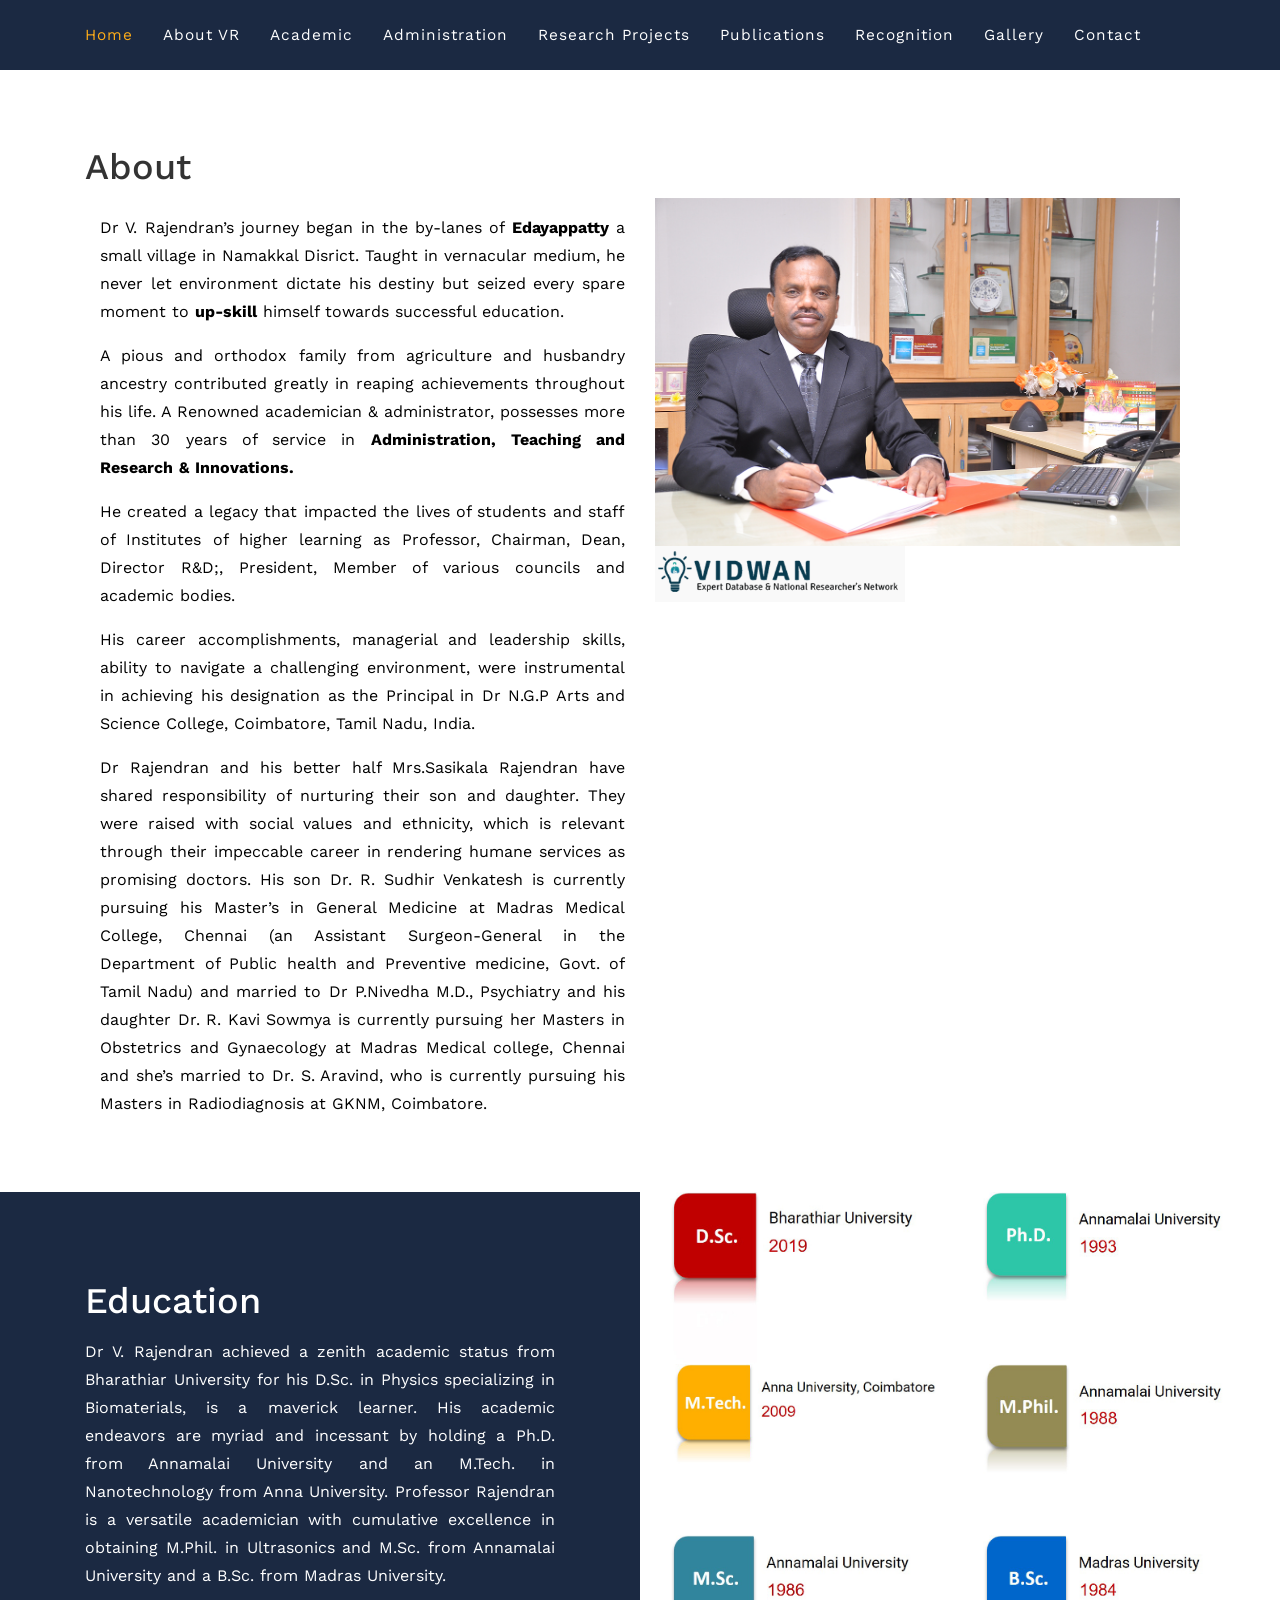
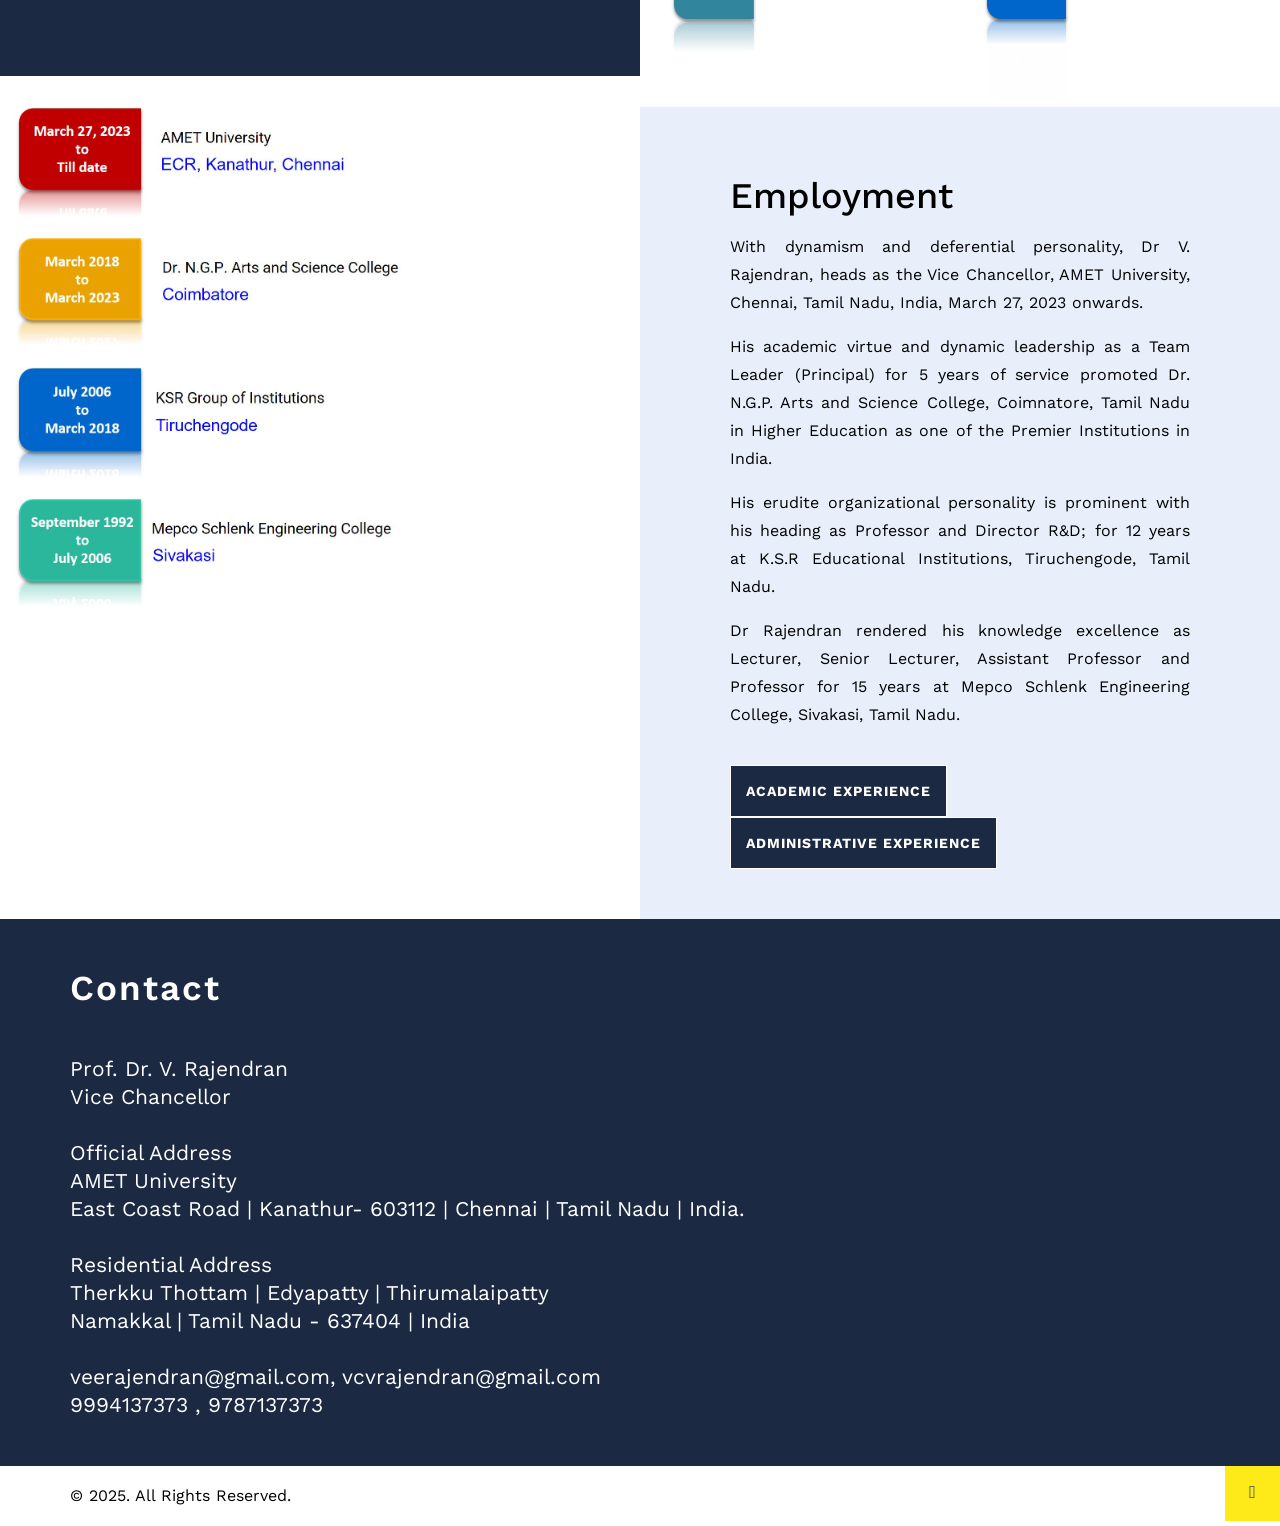
==== about.html @ 08d56274 "Initial website upload" ====
<!DOCTYPE html>
<html lang="en">
  <head>
  <meta charset="utf-8">
    <meta http-equiv="X-UA-Compatible" content="IE=edge">
    <meta name="viewport" content="width=device-width, initial-scale=1">
    <title>About Prof. Dr. V. Rajendran</title>
    <!-- Bootstrap -->
<link href="css/bootstrap.min.css" rel="stylesheet">
	<!-- Font-Awesome -->
    <link href="css/font-awesome.min.css" rel="stylesheet">
	<!-- Lightbox -->
	<link href="assets/lightbox/css/lightbox.css" rel="stylesheet">
    <!-- Text Rotator-->
	<link href="assets/textrotator/simpletextrotator.css" rel="stylesheet">
	<!-- FlexSlider -->
    <link href="assets/flexslider/flexslider.css" rel="stylesheet">
	<!-- Theme Style -->
    <link href="css/style.css" rel="stylesheet">
	<!-- Animations -->
    <link href="css/animate.css" rel="stylesheet">
	<!-- Custom Favicon -->
	<link href="img/favicon.ico" rel="shortcut icon" type="image/x-icon"/> 
    <!-- HTML5 Shim and Respond.js IE8 support of HTML5 elements and media queries -->
    <!-- WARNING: Respond.js doesn't work if you view the page via file:// -->
    <!--[if lt IE 9]>
    <script src="assets/html5shiv/html5shiv.js"></script>
    <script src="assets/respond/respond.min.js"></script>
    <![endif]-->
    <link href="https://fonts.googleapis.com/css2?family=Montserrat:wght@400;500&amp;display=swap" rel="stylesheet">	  
    <script src="https://ajax.googleapis.com/ajax/libs/jquery/1.11.0/jquery.min.js"></script>
    <style>
   @media(max-width: 767px) {
	.about_vr .col-md-12{
		   display: -webkit-flex; /* Safari */ 
		   display: flex; flex-direction: column;
	   }
	.about_vr .vr_img{
	   order: 1;
   }
   .about_vr .vr_content{
	   order: 2;
   }
   .aboutus .col-md-6, .aboutus .col-md-5{
	   display: block !important;
   }
   .employment_about{
	   padding: 0 30px !important;
   }
   .education_about{
	   padding: 30px !important;
   }
   }
   </style>
  </head>
    <body id="top">
       
 
	<header id="home">
	  <style>
@media (min-width : 768px){
	.navigation {
  background: #1b2942;
}
nav {
  background: #1b2942;
}
}
@media (max-width : 767px){
	.nav-list{
		background: #1b2942;
	}
}
.nav-container {
  width: 100%;
  margin: 0 auto;
}


nav ul {
  list-style: none;
  margin: 0;
  padding: 0;
}
nav ul li {
  float: left;
  position: relative;
}
nav ul li a,
nav ul li a:visited {
  display: block;
  padding: 0 15px;
  font-size: 1.1em;
  line-height: 70px;
  color: #fff; letter-spacing: 1px;
  text-decoration: none;
}
nav ul li a:hover,
nav ul li a:visited:hover {
  color: #ffad18;
}
nav ul li a.active {
    color: #ffad18;
}

nav ul li a:not(:only-child):after,
nav ul li a:visited:not(:only-child):after {
  padding-left: 4px;
  content: " ▾";
}
nav ul li ul li {
  min-width: 190px;
}
nav ul li ul li a {
  padding: 15px;
  line-height: 20px;
}

.nav-dropdown {
  position: absolute;
  display: none;
  z-index: 1;
  box-shadow: 0 3px 12px rgba(0, 0, 0, 0.15);
}

/* Mobile navigation */
.nav-mobile {
  display: none;
  position: absolute;
  top: 0;
  right: 0;
  background: #1b2942;
  height: 40px;
  width: 60px;
  z-index: 999;
}

@media only screen and (max-width: 798px) {
  .nav-mobile {
    display: block;
  }

  nav {
    width: 100%;
    padding: 70px 0 15px;
  }
  nav ul {
    display: none;
  }
  nav ul li {
    float: none;
  }
  nav ul li a {
    padding: 15px;
    line-height: 20px;
  }
  nav ul li ul li a {
    padding-left: 30px;
  }

  .nav-dropdown {
    position: static;
  }
}
@media screen and (min-width: 799px) {
  .nav-list {
    display: block !important;
  }
}
#nav-toggle {
  position: absolute;
  left: 10px;
  top: 10px;
  cursor: pointer;
  padding: 0px; z-index:999; color: #fff; font-weight: 800;
}
#nav-toggle span,
#nav-toggle span:before,
#nav-toggle span:after {
  cursor: pointer;
  border-radius: 1px;
  height: 3px;
  width: 35px;
  background: #ffffff;
  position: absolute;
  display: block;
  content: "";
  transition: all 300ms ease-in-out;
}
#nav-toggle span:before {
  top: -10px;
}
#nav-toggle span:after {
  bottom: -10px;
}
#nav-toggle.active span {
  background-color: transparent;
}
#nav-toggle.active span:before, #nav-toggle.active span:after {
  top: 0;
}
#nav-toggle.active span:before {
  transform: rotate(45deg);
}
#nav-toggle.active span:after {
  transform: rotate(-45deg);
}

</style>
<section class="navigation" style="position: fixed; width: 100%; z-index: 999;top: 0;">
  <div class="container">
  <nav>
      <div class="nav-mobile"><a id="nav-toggle" href="#!">Menu</a></div>
      <ul class="nav-list">
        <li>
          <a href="index.html" class="active"><span>Home</span></a>
        </li>
        <li>
          <a href="about.html" class=""><span>About VR</span></a>
        </li>
		<li>
          <a href="#" class=""><span>Academic</span></a>
        </li>
        <li>
          <a href="#" class=""><span>Administration</span></a>
        </li>
		<li>
          <a href="#" class=""><span>Research Projects</span></a>
        </li>
        <li>
          <a href="#" class=""><span>Publications</span></a>
        </li>
		
        <li>
          <a href="#" class="dropbtn ">Recognition</a>
          <!--<ul class="nav-dropdown">
            <li>
              <a href="awards.php">Awards</a>
            </li>
            <li>
              <a href="fellowships.php">Fellowships</a>
            </li>
          </ul>-->
        </li>
        <li>
          <a href="#" class=""><span>Gallery</span></a>
        </li>
        <li>
          <a href="index.html#contact"><span>Contact</span></a>
        </li>
      </ul>
    </nav>
  </div>
</section>

 	</header>
			<div class="container about_vr" style="margin-top: 10%;margin-bottom: 3%">
              <div class="col-md-12">
                <h1>About</h1>  
			  <div class="col-md-6 vr_content">
			  <p>Dr V. Rajendran’s journey began in the by-lanes of <strong>Edayappatty</strong> a small village in Namakkal Disrict. Taught in vernacular medium, he never let environment dictate his destiny but seized every spare moment to <strong>up-skill</strong> himself towards successful education.</p>
			  <p>A pious and orthodox family from agriculture and husbandry ancestry contributed greatly in reaping achievements throughout his life. A Renowned academician &amp; administrator, possesses more than 30 years of service in <strong>Administration, Teaching and Research &amp; Innovations.</strong></p>
			  <p>He created a legacy that impacted the lives of students and staff of Institutes of higher learning as Professor, Chairman, Dean, Director R&D;, President, Member of various councils and academic bodies. </p>
			  <p>His career accomplishments, managerial and leadership skills, ability to navigate a challenging environment, were instrumental in achieving his designation as the Principal in Dr N.G.P Arts and Science College, Coimbatore, Tamil Nadu, India.</p>
			  <p>Dr Rajendran and his better half Mrs.Sasikala Rajendran have shared responsibility of nurturing their son and daughter. They were raised with social values and ethnicity, which is relevant through their impeccable career in rendering humane services as promising doctors. His son Dr. R. Sudhir Venkatesh is currently pursuing his Master’s in General Medicine at Madras Medical College, Chennai (an Assistant Surgeon-General in the Department of Public health and Preventive medicine, Govt. of Tamil Nadu) and married to Dr P.Nivedha M.D., Psychiatry and his daughter Dr. R. Kavi Sowmya is currently pursuing her Masters in Obstetrics and Gynaecology at Madras Medical college, Chennai and she’s married to Dr. S. Aravind, who is currently pursuing his Masters in Radiodiagnosis at GKNM, Coimbatore.</p>
			<!--  <a href="Dr V Rajendran profile.pdf" target="_blank" class="weight-outline-btn" >Curriculum Vitae</a> -->
			  </div>
			  <div class="col-md-6 vr_img">
			  <ul class="social-buttons">
				<img src="img/rajendran1.jpg" width="100%"/>	
				  <li><a href="https://vidwan.inflibnet.ac.in/profile/59941" target="_blank"><img src="img/vidwan.png" width="250"/></a></li>
                </ul>
			  
			  </div>
               </div>
			   </div>
			    <div class="whitespace">&nbsp;</div>
				<div class="container-fluid aboutus">
              <div class="col-md-12">
			  <div class="col-md-6 col-sm-12" style="background: #1b2942; color: #fff; ">
			  <div class="education_about" style="padding: 70px;">
			  <h1>Education</h1>
			   <p>Dr V. Rajendran achieved a zenith academic status from Bharathiar University for his D.Sc. in Physics specializing in Biomaterials, is a maverick learner. His academic endeavors are myriad and incessant by holding a Ph.D. from Annamalai University and an M.Tech. in Nanotechnology from Anna University. Professor Rajendran is a versatile academician with cumulative excellence in obtaining M.Phil. in Ultrasonics and M.Sc. from Annamalai University and a B.Sc. from Madras University.</p>
			  <!-- <a href="#" class="weight-outline-btn" >Educational Experience</a>-->
			  </div>
			  </div>
			  <div class="col-md-6 col-sm-12 row_1">
			  <div class="row">
			  <div class="col-md-6">
			  <!-- <h2>2019</h2>
			  <h1>D.Sc.</h1>
			  <h3>Bharathiar University</h3>
			  <p>Physics (Biomaterials)</p> -->
			  <img src="img/About VR/01.jpg" width="100%"/>
			  </div>
			  <div class="col-md-6">
			   <!--<h2>1993</h2>
			  <h1>Ph.D.</h1>
			  <h3>Annamalai University</h3>
			  <p>Physics (Ultrasonics)</p>-->
			  <img src="img/About VR/04.jpg" width="100%"/>
			  </div>
			  </div>
			  <div class="row">
			  <div class="col-md-6">
			   <!--<h2>2009</h2>
			  <h1>M.Tech.</h1>
			  <h3>Anna University, Coimbatore</h3>
			  <p>Nanotechnology</p>-->
			  <img src="img/About VR/02.jpg" width="100%"/>
			  </div>
			  <div class="col-md-6">
			  <!-- <h2>1988</h2>
			  <h1>M.Phil.</h1>
			  <h3>Annamalai University</h3>
			  <p>Physics (Ultrasonics)</p>-->
			  <img src="img/About VR/05.jpg" width="100%"/>
			  </div>
			  </div>
			  <div class="row">
			  <div class="col-md-6">
			   <!--<h2>1986</h2>
			  <h1>M.Sc.</h1>
			  <h3>Annamalai University</h3>
			  <p>Physics</p>-->
			  <img src="img/About VR/03.jpg" width="100%"/>
			  </div>
			  <div class="col-md-6">
			   <!--<h2>1984</h2>
			  <h1>B.Sc.</h1>
			  <h3>Madras University</h3>
			  <p>Physics</p>-->
			  <img src="img/About VR/06.jpg" width="100%"/>
			  </div>
			  </div>
			  </div>
               </div>
			   </div>
				<div class="container-fluid aboutus">
              <div class="col-md-12">
			  <div class="col-md-6">
			   <div class="row">
			  <div class="col-md-8 col-12">
			  <img src="img/employment/01.jpg" width="100%"/>
			  </div>
			  </div>
			  <div class="whitespace">&nbsp;</div>
			  <div class="row">
			  <div class="col-md-8 col-12">
			  <img src="img/employment/002.jpg" width="100%"/>
			  </div>
			  </div>
			  <div class="whitespace">&nbsp;</div>
			  <div class="row">
			  <div class="col-md-8 col-12">
			  <img src="img/employment/03.jpg" width="100%"/>
			  </div>
			  </div>
			  <div class="whitespace">&nbsp;</div>
			  <div class="row">
			  <div class="col-md-8 col-12">
			  <img src="img/employment/04.jpg" width="100%"/>
			  </div>
			  </div>
			  </div>
			  <div class="col-md-6" style="background: #e8effa !important; color: #000; padding: 50px 0;">
			  <div class="employment_about" style="padding: 0px 90px;style=" color: #000;"">
			  <h1 style="color: #000;">Employment</h1>
			   <p style="color: #000;">With dynamism and deferential personality, Dr V. Rajendran, heads as the Vice Chancellor, AMET University, Chennai, Tamil Nadu, India, March 27, 2023 onwards.</p>
			   <p style="color: #000;">His academic virtue and dynamic leadership as a Team Leader (Principal) for 5 years of service promoted Dr. N.G.P. Arts and Science College, Coimnatore, Tamil Nadu in Higher Education as one of the Premier Institutions in India. </p>
			   <p style="color: #000;">His erudite organizational personality is prominent with his heading as Professor and Director R&D; for 12 years at K.S.R Educational Institutions, Tiruchengode, Tamil Nadu. </p>
			   <p style="color: #000;">Dr Rajendran rendered his knowledge excellence as Lecturer, Senior Lecturer, Assistant Professor and Professor for 15 years at Mepco Schlenk Engineering College, Sivakasi, Tamil Nadu.</p>
			    <div class="whitespace">&nbsp;</div>
			  <a href="#" class="weight-outline-btn">Academic Experience</a> <a href="#" class="weight-outline-btn">Administrative Experience</a>
			  </div>
			  </div>
			  
               </div>
			   </div>
	<!--<div class="container awards" style="padding-top: 60px; ">
	<div class="row">
	<div class="col-md-6">
	<ul>
	<li><h3>Top 2% of World Scientist from Material Science by Stanford University & Elsevier BV</h3>
<h4>2019 & 2020</h4>
</li>
	<li><h3>Fulbright Fellowship - Administrator</h3>
<h4>USIEF, USA</h4>
</li>
	<li><h3>NCSTC Science Popularization Award </h3>
<h4>Cash Prize – Rs. 1 Lakh | DST, Govt. of India</h4>

</li>
	<li><h3>Grant –in-Aid Received : 1349.6 L</h3>
<h4>Completed Projects   : 22</h4>
</li>
<li><h3>PSNA Life Time Achievement Award </h3>
<h4>Cash Prize – Rs. 1 Lakh </h4>
</li>
	</ul>
	</div>
	<div class="col-md-6">
	<ul>
	<li><h3>LEAP – Leadership </h3>
<h4>MoE, Govt. of India<br/><br/></h4>

</li>
	<li><h3>DAAD - Fellowship</h3>
<h4>Germany</h4>
</li>
	<li><h3>NAAC ASSESSOR </h3>
<h4>UGC, Govt. of India</h4>

</li>
	<li><h3>No. Ph.D Guided: 29 </h3>
<h4>Patent : Granted  - 4, Listed - 10 </h4>
</li>
<li><h3>Country visited - 40</h3>
<h4>Visting Scientist, invited Lectures, MoU, Conference</h4>
</li>
	</ul>
	</div>
	</div>
	</div> -->


        
		 <section class="text-center section-padding contact-wrap" id="contact" style="padding-bottom: 30px;padding-top: 30px; background: #1b2942;">
          <div class="container">
		    
            <div class="row">
              <div class="col-md-12" style="color: #fff; text-align: left;">
                <h1 class="arrow" style="color: #fff; font-size: 35px; font-weight: 600;">Contact</h1>
				<h2 style="color: #fff !important; text-transform: inherit; font-weight: 400; line-height: 28px;">
				 
Prof. Dr. V. Rajendran <br>

 Vice Chancellor <br>
 
<br>
Official Address<br>

AMET University<br>

East Coast Road | Kanathur- 603112 | Chennai | Tamil Nadu | India.<br><br>

Residential Address<br>

Therkku Thottam | Edyapatty | Thirumalaipatty <br>

Namakkal | Tamil Nadu - 637404 | India<br><br>

veerajendran@gmail.com, vcvrajendran@gmail.com<br>

9994137373 , 9787137373
				</h2>
              </div>
            </div>
           
          </div>
        </section>
<a href="index.html#top" class="up-btn"><i class="fa fa-chevron-up"></i></a>
<footer>
          <div class="container">
            <div class="row">
              <div class="col-md-12 text-center">
                <p>&copy; 2025. All Rights Reserved. 
              </div>
            </div>
          </div>
        </footer>
        <!-- jQuery -->
	  <script src="https://ajax.googleapis.com/ajax/libs/jquery/3.4.1/jquery.min.js"></script>
    <!-- SmoothScroll -->           
    <script type="text/javascript" src="assets/smoothscroll/smoothscroll.js"></script>
    <!-- Bootstrap -->
    <script src="assets/bootstrap/js/bootstrap.min.js"></script>
	<!-- Waypoints -->
	<script src="js/waypoints.min.js"></script>
    <!-- classie.js -->
	<script src="js/classie.js"></script>
    <!-- FlexSlider -->
    <script src="assets/flexslider/jquery.flexslider.js"></script>
	<!-- Modernizr -->
    <script src="js/modernizr.js"></script>
	<!-- Text Rotator -->
	<script src="assets/textrotator/jquery.simple-text-rotator.js"></script>
	<!-- Lightbox.js -->
    <script src="assets/lightbox/js/lightbox.min.js"></script>
	<!-- Theme JavaScript Core -->
	<script src="js/main.js"></script>
	<script src="js/script.js"></script>
    <script>
(function($) { // Begin jQuery
  $(function() { // DOM ready
    // If a link has a dropdown, add sub menu toggle.
    $('nav ul li a:not(:only-child)').click(function(e) {
      $(this).siblings('.nav-dropdown').toggle();
      // Close one dropdown when selecting another
      $('.nav-dropdown').not($(this).siblings()).hide();
      e.stopPropagation();
    });
    // Clicking away from dropdown will remove the dropdown class
    $('html').click(function() {
      $('.nav-dropdown').hide();
    });
    // Toggle open and close nav styles on click
    $('#nav-toggle').click(function() {
      $('nav ul').slideToggle();
    });
    // Hamburger to X toggle
    $('#nav-toggle').on('click', function() {
      this.classList.toggle('active');
    });
  }); // end DOM ready
})(jQuery); // end jQuery
</script> 
	
	<!-- TEXT ROTATOR SETTINGS -->
    <script type="text/javascript">
    $(".rotate").textrotator({
      animation: "fade", // You can pick the way it animates when rotating through words. Options are dissolve (default), fade, flip, flipUp, flipCube, flipCubeUp and spin.
      separator: ",", // If you don't want commas to be the separator, you can define a new separator (|, &, * etc.) by yourself using this field.
      speed: 2000 // How many milliseconds until the next word show.
    });
    </script> 
		
</body>
</html>
---- assets/textrotator/simpletextrotator.css ----
.rotating {
    display: inline-block;
    -webkit-transform-style: preserve-3d;
    -moz-transform-style: preserve-3d;
    -ms-transform-style: preserve-3d;
    -o-transform-style: preserve-3d;
    transform-style: preserve-3d;
    -webkit-transform: rotateX(0) rotateY(0) rotateZ(0);
    -moz-transform: rotateX(0) rotateY(0) rotateZ(0);
    -ms-transform: rotateX(0) rotateY(0) rotateZ(0);
    -o-transform: rotateX(0) rotateY(0) rotateZ(0);
    transform: rotateX(0) rotateY(0) rotateZ(0);
    -webkit-transition: 0.5s;
    -moz-transition: 0.5s;
    -ms-transition: 0.5s;
    -o-transition: 0.5s;
    transition: 0.5s;
    -webkit-transform-origin-x: 50%;
  }
  
  .rotating.flip {
    position: relative;
  }
  
  .rotating .front, .rotating .back {
    left: 0;
    top: 0;
    -webkit-backface-visibility: hidden;
    -moz-backface-visibility: hidden;
    -ms-backface-visibility: hidden;
    -o-backface-visibility: hidden;
    backface-visibility: hidden;
  }
  
  .rotating .front {
    position: absolute;
    display: inline-block;
    -webkit-transform: translate3d(0,0,1px);
    -moz-transform: translate3d(0,0,1px);
    -ms-transform: translate3d(0,0,1px);
    -o-transform: translate3d(0,0,1px);
    transform: translate3d(0,0,1px);
  }
  
  .rotating.flip .front {
    z-index: 1;
  }
  
  .rotating .back {
    display: block;
    opacity: 0;
  }
  
  .rotating.spin {
    -webkit-transform: rotate(360deg) scale(0);
    -moz-transform: rotate(360deg) scale(0);
    -ms-transform: rotate(360deg) scale(0);
    -o-transform: rotate(360deg) scale(0);
    transform: rotate(360deg) scale(0);
  }
  
  
  
  .rotating.flip .back {
    z-index: 2;
    display: block;
    opacity: 1;
    
    -webkit-transform: rotateY(180deg) translate3d(0,0,0);
    -moz-transform: rotateY(180deg) translate3d(0,0,0);
    -ms-transform: rotateY(180deg) translate3d(0,0,0);
    -o-transform: rotateY(180deg) translate3d(0,0,0);
    transform: rotateY(180deg) translate3d(0,0,0);
  }
  
  .rotating.flip.up .back {
    -webkit-transform: rotateX(180deg) translate3d(0,0,0);
    -moz-transform: rotateX(180deg) translate3d(0,0,0);
    -ms-transform: rotateX(180deg) translate3d(0,0,0);
    -o-transform: rotateX(180deg) translate3d(0,0,0);
    transform: rotateX(180deg) translate3d(0,0,0);
  }
  
  .rotating.flip.cube .front {
    -webkit-transform: translate3d(0,0,100px) scale(0.9,0.9);
    -moz-transform: translate3d(0,0,100px) scale(0.85,0.85);
    -ms-transform: translate3d(0,0,100px) scale(0.85,0.85);
    -o-transform: translate3d(0,0,100px) scale(0.85,0.85);
    transform: translate3d(0,0,100px) scale(0.85,0.85);
  }
  
  .rotating.flip.cube .back {
    -webkit-transform: rotateY(180deg) translate3d(0,0,100px) scale(0.9,0.9);
    -moz-transform: rotateY(180deg) translate3d(0,0,100px) scale(0.85,0.85);
    -ms-transform: rotateY(180deg) translate3d(0,0,100px) scale(0.85,0.85);
    -o-transform: rotateY(180deg) translate3d(0,0,100px) scale(0.85,0.85);
    transform: rotateY(180deg) translate3d(0,0,100px) scale(0.85,0.85);
  }
  
  .rotating.flip.cube.up .back {
    -webkit-transform: rotateX(180deg) translate3d(0,0,100px) scale(0.9,0.9);
    -moz-transform: rotateX(180deg) translate3d(0,0,100px) scale(0.85,0.85);
    -ms-transform: rotateX(180deg) translate3d(0,0,100px) scale(0.85,0.85);
    -o-transform: rotateX(180deg) translate3d(0,0,100px) scale(0.85,0.85);
    transform: rotateX(180deg) translate3d(0,0,100px) scale(0.85,0.85);
  }
---- css/style.css ----
@import url('https://fonts.googleapis.com/css2?family=Work+Sans:wght@300;400;500&display=swap');


.awards h3{
	color: #1b2942;  margin-bottom: 5px;  line-height: 32px;
}
.awards h4{
	color: red; font-weight: 500; margin-top:0; font-size: 16px;
}
.awards ul{
	 list-style-image: url('img/bullet.jpg');
}
.icon-list a.active{
	color: #ffad18;
}
/* ==========================================================================
	Global Styles
========================================================================== */
a {
	color: #002e5b;
	-webkit-transition:all 0.5s;
	-moz-transition:all 0.5s;
	-o-transition:all 0.5s;
	transition:all 0.5s;
	outline:none!important;
}
a:hover,a:focus,a:active {
	color:#0D0D0D;
	text-decoration:none;
	outline:none!important;
}
p {
	color:#000;
	word-spacing:1px;
	line-height:25px;
	font-size:16px;     text-align: justify;
}
h2 {
	font-size:15px;
	color:#353535!important;
	text-transform:uppercase;
	font-weight:bold;
}

h6 {
	font-size:15px;
	color:#8c8c8c;
	text-transform:uppercase;
	font-weight:bold;
}
h6::after {
	content:" ";
	border:solid 1px #CCCCCC;
	display:block;
	width:65px;
	margin-top: 20px;
}
/* ==========================================================================HTML5 display definitions========================================================================== */
article,aside,details,figcaption,figure,footer,header,hgroup,nav,section,summary {
	display:block;
}
audio,canvas,video {
	display:inline-block;
	*display:inline;
	*zoom: 1;
}
* Remove excess height in iOS 5 devices. */
audio:not([controls]) {
	display:none;
	height:0;
}
[hidden] {
	display: none;
}
/* ==========================================================================Base========================================================================== */
html {
	font-size:100%;
	-webkit-text-size-adjust:100%;
	-ms-text-size-adjust:100%;
}
html,html a {
	-webkit-font-smoothing:antialiased;
	text-shadow:1px 1px 1px rgba(0,0,0,0.004);
}
html,button,input,select,textarea {
	font-family: 'Work Sans', sans-serif;
}
body {
	margin:0;
	font-family: 'Work Sans', sans-serif;
}
/* ==========================================================================Links========================================================================== */
a:focus {
	outline:thin dotted;
}
a:active,a:hover {
	outline: 0;
}
/* ==========================================================================Typography========================================================================== */
.main_page h1 {
	font-size:2em;
	margin:0.67em 0;
	color:#353535;
}
h2 {
	font-size:1.5em;
	margin:0.83em 0;
}
h3 {
	font-size:1.17em;
	margin:1em 0;
}
h4 {
	font-size:1em;
	margin:1.33em 0;
}
h5 {
	font-size:0.83em;
	margin:1.67em 0;
}
h6 {
	font-size: 12px;
	margin:2.33em 0;
}
abbr[title] {
	border-bottom:1px dotted;
}
b,strong {
	font-weight:bold;
}
blockquote {
	margin:0em 55px;
	border-left:4px solid #CCCCCC;
}
dfn {
	font-style:italic;
}
mark {
	background:#ff0;
	color:#000;
}
p,pre {
	margin:1em 0;
}
code,kbd,pre,samp {
	font-family: 'Work Sans', sans-serif;
	font-family: 'Work Sans', sans-serif;
	font-size:1em;
}
pre {
	white-space:pre;
	white-space:pre-wrap;
	word-wrap:break-word;
}
q {
	quotes:none;
}
q:before,q:after {
	content:'';
	content:none;
}
small {
	font-size:75%;
}
sub,sup {
	font-size:75%;
	line-height:0;
	position:relative;
	vertical-align:baseline;
}
sup {
	top:-0.5em;
}
sub {
	bottom:-0.25em;
}
p {
	font-size: 16px;
	font-weight:400;
	line-height: 28px!important;
}
/* ==========================================================================Lists========================================================================== */
dl,menu,ol,ul {
	margin:1em 0;
}
dd {
	margin:0 0 0 40px;
}
menu,ol,ul {
	padding:0 0 0 40px;
}
nav ul,nav ol {
	list-style:none;
	list-style-image: none;
}
/* ==========================================================================Embedded content========================================================================== */
img {
	border:0;
	-ms-interpolation-mode:bicubic;
}
svg:not(:root) {
	overflow: hidden;
}
/* ==========================================================================Figures========================================================================== */
figure {
	margin: 0;
}
/* ==========================================================================Forms========================================================================== */
form {
	margin:0;
}
fieldset {
	border:1px solid #c0c0c0;
	margin:0 2px;
	padding:0.35em 0.625em 0.75em;
}
legend {
	border:0;
	padding:0;
	white-space:normal;
	*margin-left:-7px;
}
button,input,select,textarea {
	font-size:100%;
	/margin:0;
	vertical-align:baseline;
	*vertical-align:middle;
}
button,input {
	line-height:normal;
}
button,html input[type="button"],input[type="reset"],input[type="submit"] {
	-webkit-appearance:button;
	cursor:pointer;
	*overflow:visible;
}
button[disabled],input[disabled] {
	cursor:default;
}
input[type="checkbox"],input[type="radio"] {
	box-sizing:border-box;
	padding:0;
	*height:13px;
	*width:13px;
}
input[type="search"] {
	-webkit-appearance:textfield;
	-moz-box-sizing:content-box;
	-webkit-box-sizing:content-box;
	box-sizing:content-box;
}
input[type="search"]::-webkit-search-cancel-button,input[type="search"]::-webkit-search-decoration {
	-webkit-appearance:none;
}
button::-moz-focus-inner,input::-moz-focus-inner {
	border:0;
	padding:0;
}
textarea {
	overflow:auto;
	vertical-align: top;
}
/* ==========================================================================Tables========================================================================== */
table {
	border-collapse:collapse;
	border-spacing: 0; margin-left: 15px;
}
.wspace{
	width: 100%; height: 10px;
}
/* ==========================================================================Section Styles========================================================================== */
.section-padding {
	padding:90px 0 100px
}
.dark-bg {
	background:#f3f5f8;
}
.light-bg {
	background-color:#fff;
}
.dark-box {
	background: #F3F5F8;
	-webkit-box-shadow: 0px 3px 0px 0px #002e5b;
	-moz-box-shadow: 0px 3px 0px 0px #002e5b;
	box-shadow: 0px 3px 0px 0px #002e5b;
	padding:20px 0;
}
.dark-box:hover,.dark-box:focus {
	-webkit-box-shadow: 0px 3px 0px 0px #FFE801;
	-moz-box-shadow: 0px 3px 0px 0px #FFE801;
	box-shadow: 0px 3px 0px 0px #FFE801;
}
.box-hover {
	transition:all 500ms ease-in-out;
	-webkit-transition:all 500ms ease-in-out;
	-moz-transition:all 500ms ease-in-out;
	-o-transition:all 500ms ease-in-out;
}
.box-hover:hover,.box-hover:focus {
	transform:translate(0,-15px);
	-webkit-transform:translate(0,-15px);
	-ms-transform:translate(0,-15px);
}
.wrapper {
	height:650px;
}
.nopadding {
	padding:0;
}
.inner {
	padding-top: 138px;
}
/* ==========================================================================Navigation========================================================================== */
.menu-wrap a {
	color:#555d7c;
	outline:none!important;
}
.menu-wrap a:hover,.menu-wrap a:focus {
	color: #ffad18;
}
.content-wrap {
	overflow-y:scroll;
	-webkit-overflow-scrolling:touch;
	-webkit-transition:-webkit-transform 0.4s;
	transition:transform 0.4s;
	-webkit-transition-timing-function:cubic-bezier(0.7,0,0.3,1);
	transition-timing-function:cubic-bezier(0.7,0,0.3,1);
}
.content {
	position:relative;
	background:#b4bad2;
	padding-bottom: 12em;
}
/* Common styles for menu button and menu-wrap */
.menu-button,.menu-wrap {
	position:fixed;
	width: 100%;
	height: auto;
	font-size:1.5em;
}
/* Menu Button */
.menu-button {
	z-index:1000;
	margin:0;
	padding:0;
	border:none;
	text-indent:2.5em;
	color:transparent;
	background:transparent;
}
.menu-button::before {
	position:absolute;
	top:0.5em;
	right:0.5em;
	bottom:0.5em;
	left:0.5em;
	background: linear-gradient(#002e5b 20%,rgba(0, 0, 0, 0) 20%,rgba(0, 0, 0, 0) 40%,#002e5b 40%,#002e5b 60%,rgba(0, 0, 0, 0) 60%,rgba(0, 0, 0, 0) 80%,#002e5b 80%);
	content:'';
}
.menu-button:hover {
	opacity: 0.6;
}
/* Menu */
.menu-wrap {
	z-index:999;
	 background: #1b2942;
	-webkit-transition:width 0.4s,height 0.4s,-webkit-transform 0.4s;
	transition:width 0.4s,height 0.4s,transform 0.4s;
	-webkit-transition-timing-function:cubic-bezier(0.7,0,0.3,1);
	transition-timing-function:cubic-bezier(0.7,0,0.3,1);
}
.menu {
	height:100%;
	font-size:0.75em;    
}
.icon-list {
	float: left;
    padding: 1em;
    width: 100%;
    text-align: center;
}
.icon-list a {
	opacity:1;
	display:inline-block;
	padding:0;
	margin:0 15px;
	text-align:center;
	font-size:1.2em;
	color: #fff;
}
.icon-list a span {
	display:block;
	letter-spacing:1px;
	font-size:0.8em;
	padding-top: 0.5em;
}
/* Shown menu */
.show-menu .content-wrap {
	-webkit-transition-delay:0s;
	transition-delay:0s;
	-webkit-transform:translate3d(0,125px,0);
	transform:translate3d(0,125px,0);
}
.show-menu .menu-wrap {
	width:100%;
	height:125px;
	-webkit-transform:translate3d(0,0,0);
	transform:translate3d(0,0,0);
	-webkit-transition-delay:0s;
	transition-delay:0s;
	border-bottom: 1px solid #002e5b;
}
.show-menu .icon-list a {
	opacity:1;
	-webkit-transition:opacity 0.4s 0.4s;
	transition:opacity 0.4s 0.4s;
}
.show-menu .icon-list a:nth-child(2) {
	-webkit-transition-delay:0.42s;
	transition-delay:0.42s;
}
.show-menu .icon-list a:nth-child(3) {
	-webkit-transition-delay:0.44s;
	transition-delay:0.44s;
}
.show-menu .icon-list a:nth-child(4) {
	-webkit-transition-delay:0.46s;
	transition-delay:0.46s;
}
.show-menu .icon-list a:nth-child(5) {
	-webkit-transition-delay:0.48s;
	transition-delay:0.48s;
}
.show-menu .icon-list a:nth-child(6) {
	-webkit-transition-delay:0.5s;
	transition-delay: 0.5s;
}
/* ==========================================================================Hero========================================================================== */
.hero {
	background: url(/web/20240806020722im_/http://www.veerajendran.in/img/bg.jpg) right bottom no-repeat;
    background-size: 100% 80%;
    padding-top: 5%;
}
.hero h1 {
	font-size: 120px;
	letter-spacing: -8px;
	margin: 0;
	font-weight: 600;
	text-transform: inherit !important;
}
.hero h1 span {
	color:#fff;
	/* display:inline-block; */
}
.hero h3 {
	font-size: 20px;
	margin:0;
	padding:0;
	opacity:0.8;
	color: #002e5b;
	letter-spacing: 18px;
	line-height: 50px;
	text-transform: uppercase;
}
.hero p {
	letter-spacing:1px;
	color:#fff;
	font-size: 15px;
}
/* Boucing Arrow Animation */
@keyframes arrowbounce {
	from {
		-webkit-transform:translateY(0);
		-moz-transform:translateY(0);
		transform:translateY(0);
	}
	to {
		-webkit-transform:translateY(-20px);
		-moz-transform:translateY(-20px);
		transform:translateY(-20px);
	}
}
@-moz-keyframes arrowbounce {
	/* Firefox */ from {
		-webkit-transform:translateY(0);
		-moz-transform:translateY(0);
		transform:translateY(0);
	}
	to {
		-webkit-transform:translateY(-20px);
		-moz-transform:translateY(-20px);
		transform:translateY(-20px);
	}
}
@-webkit-keyframes arrowbounce {
	/* Safari and Chrome */ from {
		-webkit-transform:translateY(0);
		-moz-transform:translateY(0);
		transform:translateY(0);
	}
	to {
		-webkit-transform:translateY(-20px);
		-moz-transform:translateY(-20px);
		transform:translateY(-20px);
	}
}
@-o-keyframes arrowbounce {
	/* Opera */ from {
		-webkit-transform:translateY(0);
		-moz-transform:translateY(0);
		transform:translateY(0);
	}
	to {
		-webkit-transform:translateY(-20px);
		-moz-transform:translateY(-20px);
		transform:translateY(-20px);
	}
}
.scrollto {
	padding: 150px 0px 0px 0px;
	display:block;
	color:#FFF;
	text-decoration:none;
	width:200px;
	margin:0 auto;
	border-bottom: none;
}
.scrollto--arrow {
	padding:10px;
}
.scrollto--arrow img {
	animation:arrowbounce 1s alternate infinite;
	-moz-animation:arrowbounce 1s alternate infinite;
	/* Firefox */-webkit-animation:arrowbounce 1s alternate infinite;
	/* Safari and Chrome */-o-animation: arrowbounce 1s alternate infinite;
	/* Opera */
}
/* ==========================================================================Intro========================================================================== */
.intro p {
	margin:50px 0 0;
}
h1.arrow {
	color:#353535;
	letter-spacing: 2px;
	padding-bottom:30px;
	font-weight: bold;
}
h1.arrow span {
    color: #002e5b;
}
/* ==========================================================================About========================================================================== */
.about-image {
	height:400px;
	-webkit-background-size:cover;
	-moz-background-size:cover;
	-o-background-size:cover;
	background-size:cover;
}
.color-bg {
	background: transparent !important;
}

.color-bg a {
    color: #ffad18;
}
.color-bg h6, .color-bg p {
    color: #000;
}
.color-bg h6::after{
	border-color: #fff;
}
.color-bg .weight-outline-btn {
    color: #000;
    border-color: #000;
}
.color-bg .weight-outline-btn:hover {
  background: #FFF;
  color: #fff;
}
.about-text {
	padding:20px 50px 25px 50px;
}
.about-text h1 {
	text-transform:uppercase;
	font-size:24px;
	color: #8C8C8C;
}
.aboutus, .aboutus .col-md-12{
	padding: 0; display: table; width: 100%;
}
.aboutus .col-md-6, .aboutus .col-md-5{
	display: table-cell;
}
.aboutus h2{
	text-transform: capitalize !important; line-height: 32px;
}
.aboutus .col-md-6 p{
	color: #fff;
}
.aboutus .row_1{
	padding-left: 30px;
}
.aboutus .row_1 h1{
	margin-top: 0; margin-bottom: 10px; font-size: 25px;
}
.aboutus .row_1 h2, .aboutus .row_1 h3, .aboutus .row_1 p{
	margin-top: 0; margin-bottom: 10px;
}
.aboutus .exp_col_main{
	height: 100%;
}
.aboutus .exp_col{
	display: flex;
    flex-direction: column;
    align-items: center;
}
.color-bg h1.arrow span {
    color: #ffad18;
}
.color-bg h1.arrow {
    color: #000;
}
/* Academic */
#academic h1{
	padding-bottom: 2.5%; ; color: #1b2942; font-weight: 500;
}
#academic h2{
	text-transform: capitalize; padding-top: 2.5%; line-height: 32px;
}
.academic_dia h2{
	text-transform: capitalize;
}
.media h2{
	text-transform: capitalize; font-size: 18px; line-height: 24px;
}
.media .col-md-3{
	padding-bottom: 2.5%;
}

.menu-wrap .dropdown .dropbtn{
	    font-size: inherit;
}
.dropdown {
  position: relative;
  display: inline-block;
}

.dropdown-content {
  display: none;
  position: absolute;
  background-color: #f1f1f1;
  font-size: 0.8em;
  min-width: 160px;
  box-shadow: 0px 8px 16px 0px rgba(0,0,0,0.2);
  z-index: 1;
}

.dropdown-content a {
  color: inherit;
  padding: 12px 16px;
  text-decoration: none;
  display: block;
}

.dropdown:hover .dropdown-content {display: block;}

.dropdown:hover .dropbtn {color: #ffad18;}


/* ==========================================================================Services========================================================================== */
.services {
	margin-top:20px;
}
.services .icon {
	position:relative;
	width:175px;
	height:175px;
	margin:0 auto;
	text-align:center;
	line-height:180px;
	font-size:56px;
	color:#fff;
	border-radius:50%;
	box-shadow:0 0 0 0 rgba(0,0,0,0.0);
	margin-bottom:40px;
	-webkit-transition:all .3s ease-out;
	transition:all .3s ease-out;
	border: 1px solid #002e5b;
	color: #002e5b;
}
.services h2{
	line-height: 28px; text-transform: inherit; 
}
.services .item:hover .icon {
	background: #002e5b;
	border: 1px solid #002e5b;
}
.services .item [class*=fa] {
	-webkit-transition:all .3s ease-out;
	transition:all .3s ease-out;
}
.services .item:hover [class*=fa] {
	-webkit-transform:scale(1.2);
	transform:scale(1.2);
	-webkit-transition:all .3s ease-out;
	transition:all .3s ease-out;
	color:#fff;
}
.features-wrapper {
	margin:70px 0 0;
}
i.respons {
	position:relative;
	width:35px;
	height:35px;
	margin:0 auto;
	line-height:35px;
	text-align:center;
	font-size:15px;
	color:#fff;
	border-radius:50%;
	-webkit-transition:all .3s ease-out;
	transition:all .3s ease-out;
	border:1px solid #CCCCCC;
	color: #CCCCCC;
}
/* ==========================================================================iPhone Section========================================================================== */
.iphone {
	width:50%;
	background:#f3f5f8;
	float:left;
	height:100%;
	box-shadow:inset -15px -11px 40px -6px rgba(0,0,0,0.1);
	-moz-box-shadow:inset -15px -11px 40px -6px rgba(0,0,0,0.1);
	-webkit-box-shadow:inset -15px -11px 40px -6px rgba(0,0,0,0.1);
	z-index:1;
}
.fluid-white {
	width:50%;
	background:#fff;
	float:right;
	height:100%;
	z-index:2;
}
.responsive-services {
	position: relative;
}
/* ==========================================================================Portfolio========================================================================== */
.swag {
	padding:75px 0;
}
.swag h1 {
	text-transform:uppercase;
	letter-spacing:5px;
}
.swag h1 span {
	display:block;
	font-size:25px;
	margin-top:20px;
}
.down-arrow-btn {
	width:auto;
	height:40px;
	background:rgba(0,0,0,0.6);
	display:inline-block;
	margin:15px 5px 15px 5px;
	color:#fff;
	font-size:16px;
	line-height:40px;
	padding:0px 10px;
	text-align:center;
}
.down-arrow-btn:hover,.down-arrow-btn:focus {
	color:#fff;
	background:rgba(0,0,0,1);
}
.portfolio img {
	height:300px;
	width:100%;
}
img.grayscale {
	filter:url("data:image/svg+xml;utf8,<svg xmlns=\'http://www.w3.org/2000/svg\'><filter id=\'grayscale\'><feColorMatrix type=\'matrix\' values=\'0.3333 0.3333 0.3333 0 0 0.3333 0.3333 0.3333 0 0 0.3333 0.3333 0.3333 0 0 0 0 0 1 0\'/></filter></svg>#grayscale");
	/* Firefox 3.5+,IE10 */ filter:gray;
	/* IE6-9 */ -webkit-filter:grayscale(100%);
	/* Chrome 19+& Safari 6+*/ -webkit-transition:all .6s ease;
	/* Fade to color for Chrome and Safari */ -webkit-backface-visibility:hidden;
	/* Fix for transition flickering */
}
img.grayscale:hover {
	filter:none;
	-webkit-filter:grayscale(0%);
}
.row-offset-0 {
	margin-left:0;
	margin-right:0;
}
.row-offset-0>* {
	padding-left:0;
	padding-right:0;
}
.effects {
	padding-left:15px;
}
.effects .img {
	position:relative;
	position:relative;
	z-index:1;
	overflow:hidden;
}
.effects .img:nth-child(n) {
	margin-right:5px;
}
.effects .img:first-child {
	margin-left:-15px;
}
.effects .img:last-child {
	margin-right:0;
}
.effects .img img {
	display:block;
	margin:0;
	padding:0;
	height:auto;
}
.overlay {
	display:block;
	position:absolute;
	z-index:20;
	filter:none!important;
	-webkit-filter:grayscale(0%);
	overflow:hidden;
	transition:all 0.5s;
	-webkit-transition:all 0.5s;
	-moz-transition:all 0.5s;
	-o-transition:all 0.5s;
}
.overlay-effect .img i {
	font-size:30px;
}
.overlay-effect .overlay {
	bottom:0;
	left:0;
	right:0;
	width:100%;
	height:100%;
	opacity:0;
}
.overlay-effect .overlay a.expand {
	left:0;
	right:0;
	bottom:47%;
	margin:0 auto -30px auto;
}
.overlay-effect .img.hover .overlay {
	height:100%;
	opacity:1;
}
.img img {
	width:-webkit-calc(100%+40px) !important;
	width:calc(100%+40px) !important;
	-webkit-transition:opacity 0.35s,-webkit-transform 0.35s;
	transition:opacity 0.35s,transform 0.35s;
	-moz-transition:opacity 0.35s,-moz-transform 0.35s;
	-o-transition:opacity 0.35s,-o-transform 0.35s;
	-webkit-transform:translate3d(-40px,0,0);
	transform:translate3d(-40px,0,0);
	-ms-transform:translate3d(-40px,0,0);
}
.img:hover img {
	-webkit-transform:translate3d(0,0,0);
	transform:translate3d(0,0,0);
	-ms-transform:translate3d(-40px,0,0);
}
.hype {
	position:absolute;
	left:0;
	right:0;
	margin-left:auto;
	margin-right:auto;
	top: 50px;
}
/* ==========================================================================Subscribe========================================================================== */
.subscribe {
	padding-top:75px;
}
.subscribe h1 {
	color: #FFFFFF;
	margin-bottom:40px;
}
.subscribe h1 span {
	display:block;
	font-size:15px;
	text-transform:uppercase;
	font-weight:bold;
	margin-top:20px;
	letter-spacing:1px;
}
.subscribe input[type=text] {
	background-color:rgba(255,255,255,0.1);
	border: solid 1px #ffad18;
	padding:20px;
	width:30%;
	color:#808080;
}

.subscribe input[type=text]:focus {
    outline: none;
}
.subscribe input[type=submit] {
	background: #ffad18;
	border: solid 1px #ffad18;
	padding:20px;
	color: #002e5b;
	text-transform:uppercase;
	letter-spacing:1px;
	transition:all 0.5s ease;
	-moz-transition:all 0.5s ease;
	-webkit-transition:all 0.5s ease;
	-o-transition:all 0.5s ease;
}
.subscribe input[type=submit]:hover {
	background: rgba(255, 232, 0, 0.9);
	border: solid 1px #ffad18;
	color: #002e5b;
}
/* ==========================================================================CTA========================================================================== */
.spacer-cta {
	background-color: #002e5b;
	padding:70px 0;
}
.outline-btn {
	display:inline-block;
	padding:25px 40px;
	color: #FFE801;
	border: solid 1px #FFE801;
	text-transform:uppercase;
	font-weight:bold;
	letter-spacing:1px;
}
.outline-btn:hover,.outline-btn:focus {
	color: #002e5b;
	border: solid 1px #002e5b;
	background: #FFE801;
}
.weight-outline-btn {
	background: #1b2942;
	display:inline-block;
	padding:15px;
	color:#fff;
	border:solid 1px #fff;
	text-transform:uppercase;
	font-weight:bold;
	letter-spacing:1px;
}
.weight-outline-btn:hover,.outline-btn:focus {
	color: rgba(255, 232, 1, 0.9);
}
/* ==========================================================================Team========================================================================== */
.team img {
	margin-bottom:20px;
}
ul.social-buttons {
	list-style:none;
	margin:0;
	padding:0;
}
ul.social-buttons li {
	display:inline-block;
	margin-right:10px;
}
ul.social-buttons li:last-child {
	margin-right:0;
}
.social-btn {
	width:55px;
	height:55px;
	background: #ffad18;
	display:inline-block;
	color:#fff;
	font-size:20px;
	line-height:50px;
	text-align:center;
}
.social-btn:hover,.social-btn:focus {
	color: #002e5b;
}
.social {
	margin-top: 25px
}
/* ==========================================================================Contact========================================================================== */
.up-btn {
	width:55px;
	height:55px;
	background: rgba(255, 232, 1, 0.9);
	display:block;
	margin:0 auto;
	color: #002e5b;
	font-size:18px;
	line-height:52px;
	text-align:center;
	position:absolute;
	right:0;
	margin-left:auto;
	margin-right:auto;
}
.up-btn:hover,up-btn:focus {
	color: black;
	background: #ffad18;
}
.contact-details {
	margin:70px 0;
}
.contact-details h2 {
	font-size:20px;
}
.contact-details h2 span {
	display:block;
	color:#545454;
	text-transform:uppercase;
	letter-spacing:1px;
	font-size:14px;
	margin-top:15px;
}
.contact-wrap {
	position:relative;
}
#googlemaps {
	width:100%;
	height:300px;
	left:15px;
	bottom:25px;
}
.contact {
	margin-top:-20px!important;
}
.contact label {
	float:left;
}
.contact .form-control {
	margin-bottom:20px;
	border:1px solid #cbcbcb;
	height:45px;
}
.contact textarea.form-control {
	height: 310px;
}

/* Inputs styles */
.contact .form-control {
	border-radius:0!important;
	;
	-webkit-box-shadow:none;
	box-shadow:none;
}
.contact .form-control:focus {
	-webkit-box-shadow:none;
	box-shadow:none;
	border:1px solid #B0B0B0;
}

.btn-send{
	background:#002e5b;
	color: white;
	transition: all 0.4s;
	border-radius: 0;
	float: right;
}

.btn-send:hover{
	background: #ffad18;
	color: #002e5b
}

button,button:focus,button:hover,button:active {
	outline: none!important;
}
/* ==========================================================================Footer========================================================================== */
footer a {
	color:#a1a9b0;
}
footer {
	padding: 0;
}
footer p {
	color: #000;
}
/* ==========================================================================FlexSlider Custom CSS========================================================================== */
#servicesSlider {
	margin-top:70px;
}
ul.slides li {
	margin-bottom:20px;
}
.features-slider {
	position:relative;
	padding:11% 100px 10% 100px;
	height:400px;
	background-color:#3F6184;
}
.features-slider ul {
	margin:0;
	padding:0;
	list-style:none;
}
.features-slider ul li {
	width:100%;
}
.features-slider li h1 {
	margin-bottom:15px;
	color:#fff;
	font-weight:400;
	font-size:22px;
}
.features-slider li p {
	color:#fff;
	font-size:14px;
}
#clientSlider .flex-control-nav {
	text-align:left;
}
#clientSlider .flex-control-nav li:first-child {
	margin:0px 4px 0px 0px;
}
#clientSlider small {
	font-size: 12px;
	font-weight: bold;
}
.flex-control-paging li a.flex-active {
    background: #002e5b;
    border-color: #002e5b;
}

.color-bg .flex-control-paging li a{
    background: white;
    border-color: white;
}

.color-bg .flex-control-paging li a.flex-active {
    background: #ffad18;
    border-color: #ffad18;
}
/* ==========================================================================Waypoints========================================================================== */
.wp1,.wp2,.wp3,.wp4,.wp5,.wp6 {
	visibility:hidden;
}
.bounceInLeft,.bounceInRight,.fadeInUp,.fadeInUpDelay,.fadeInDown,.fadeInUpD,.fadeInLeft,.fadeInRight {
	visibility:visible;
}
.delay-05s {
	animation-delay:0.5s;
	-webkit-animation-delay:0.5s;
}
.delay-1s {
	animation-delay:1s;
	-webkit-animation-delay:1s;
}
.wp3 {
	background:url('/web/20240806020722im_/http://www.veerajendran.in/img/iphone-bg.png') no-repeat center center;
	background-position:200px 10px;
	height: 100%;
}
@media(max-width: 991px) {
	/* #hero .vrimg{
		width: 25%;
	}
	#hero h1, #hero h3 {
		text-align: right;
	}
	#hero h1 span{
		font-size: 25px;
	}
	#hero h3{
		font-size: 17px !important;
	}
	ul.social-buttons{
		float: right;
	} */
	.menu-wrap{
		display: none !important;
	}
	.vrimg{
		position: relative !important;
		margin-top: 0 !important; 
		margin: 0 auto;
		display: block;
	}
	
}


/* ==========================================================================Responsive========================================================================== */
/* 320px (iPhone) */
@media screen and (max-width:414px) {
	.scrollto {
		padding: 95px 0px 0px 0px;
	}

#hero h1 span{
		font-size: 25px; margin: 0 !important; line-height: initial;
	}
	#hero h3{
		font-size: 15px !important; line-height: initial; padding-bottom: 20px;
	}
}
/* 480px (WVGA - Low End Windows Phone) */
@media screen and (max-width:480px) {
	.wrapper {
		background:#f3f5f8;
		height:640px;
	}
	.iphone {
		display:none;
	}
	.fluid-white {
		display:none;
	}
	.wp2,.wp4,.wp5,.light-box {
		margin-bottom: 30px;
	}
}
/* xGA iPad */
@media screen and (max-width:1024px) {
	.wp3 {
		background-position:50px 0;
	}
	.swag {
		background-attachment:scroll;
	}
	.subscribe {
		background-attachment: scroll;
	}
}
/* 1200px (Small Desktop,Netbook) */
@media screen and (max-width:1280px) {
	.wp3 {
		background-position: 50px 0;
	}
}
/* Bootstrap 990px Breakpoint to 480px */
@media screen and (min-width:480px) and (max-width:991px) {
	.iphone {
		display:none;
	}
	.fluid-white {
		display:none;
	}
	.wrapper {
		background:#f3f5f8;
		height:540px;
	}
	.wp2,.wp4,.wp5,.light-box {
		margin-bottom:30px;
	}
}
@media screen and (max-width:50em) {
	.icon-list a {
		padding:0.5em 0em;
		margin:0 5px;
		font-size:1em;
	}
}







/** Responsive fixes **/
@media screen and (max-width:767px) {
	.inner {
    padding-top: 10px;
    text-align: center;
	}

	.hero h3 {
	    letter-spacing: 10px;
	}


	.hero {
	    padding-bottom: 0;
	}

	.subscribe input[type=text] {
	    width: 50%;
	    margin-bottom: 30px;
	}

	.btn-send {
	    float: none;
	
	    margin-bottom: 80px;
	}
	.effects .img {
    	margin-bottom: 15px;
	}
	.show-menu .icon-list a {
		display: block;
		width: 100%;
		float: left;
		margin-bottom: 10px;
	}

	.show-menu .menu-wrap {
		height: 100%;
	}
}


@media screen and (max-width:991px) {
	.hero {
    	padding: 0px;
	}

	.subscribe {
	    padding-bottom: 40px;
	}
}
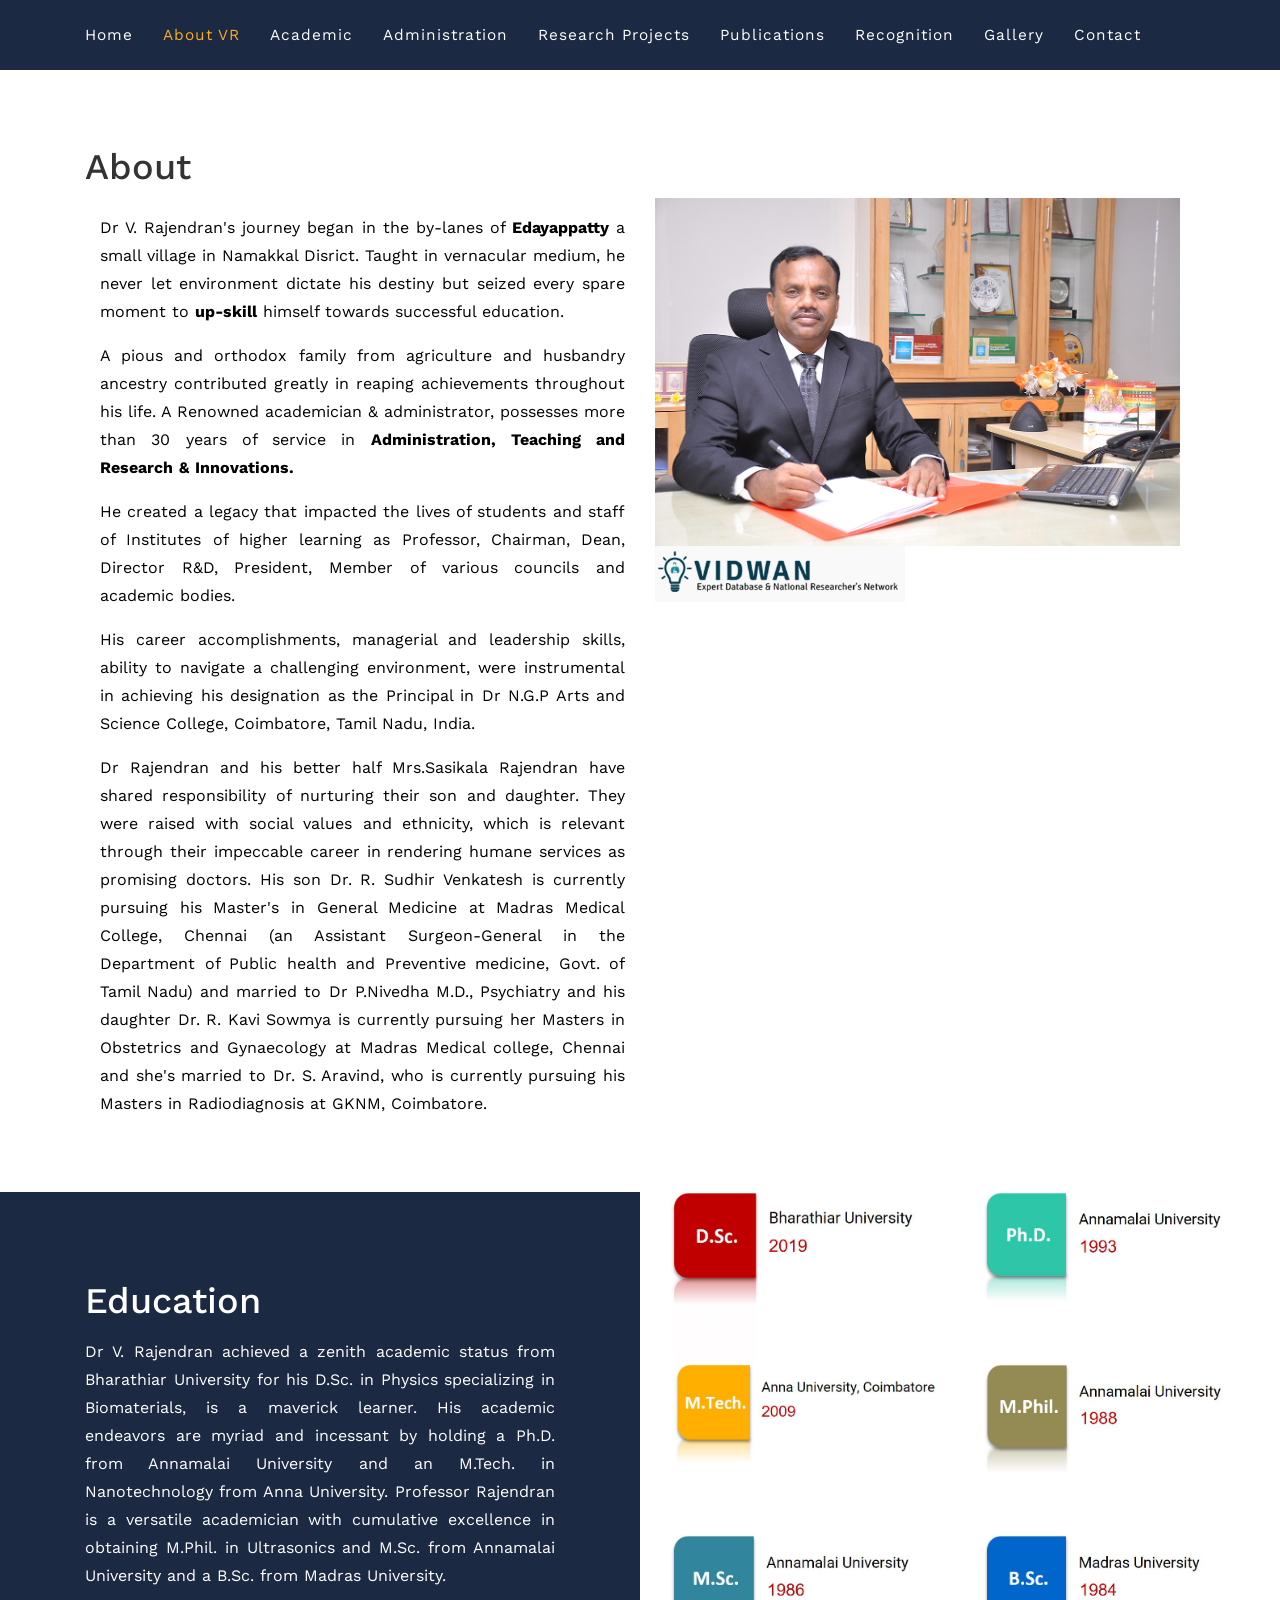
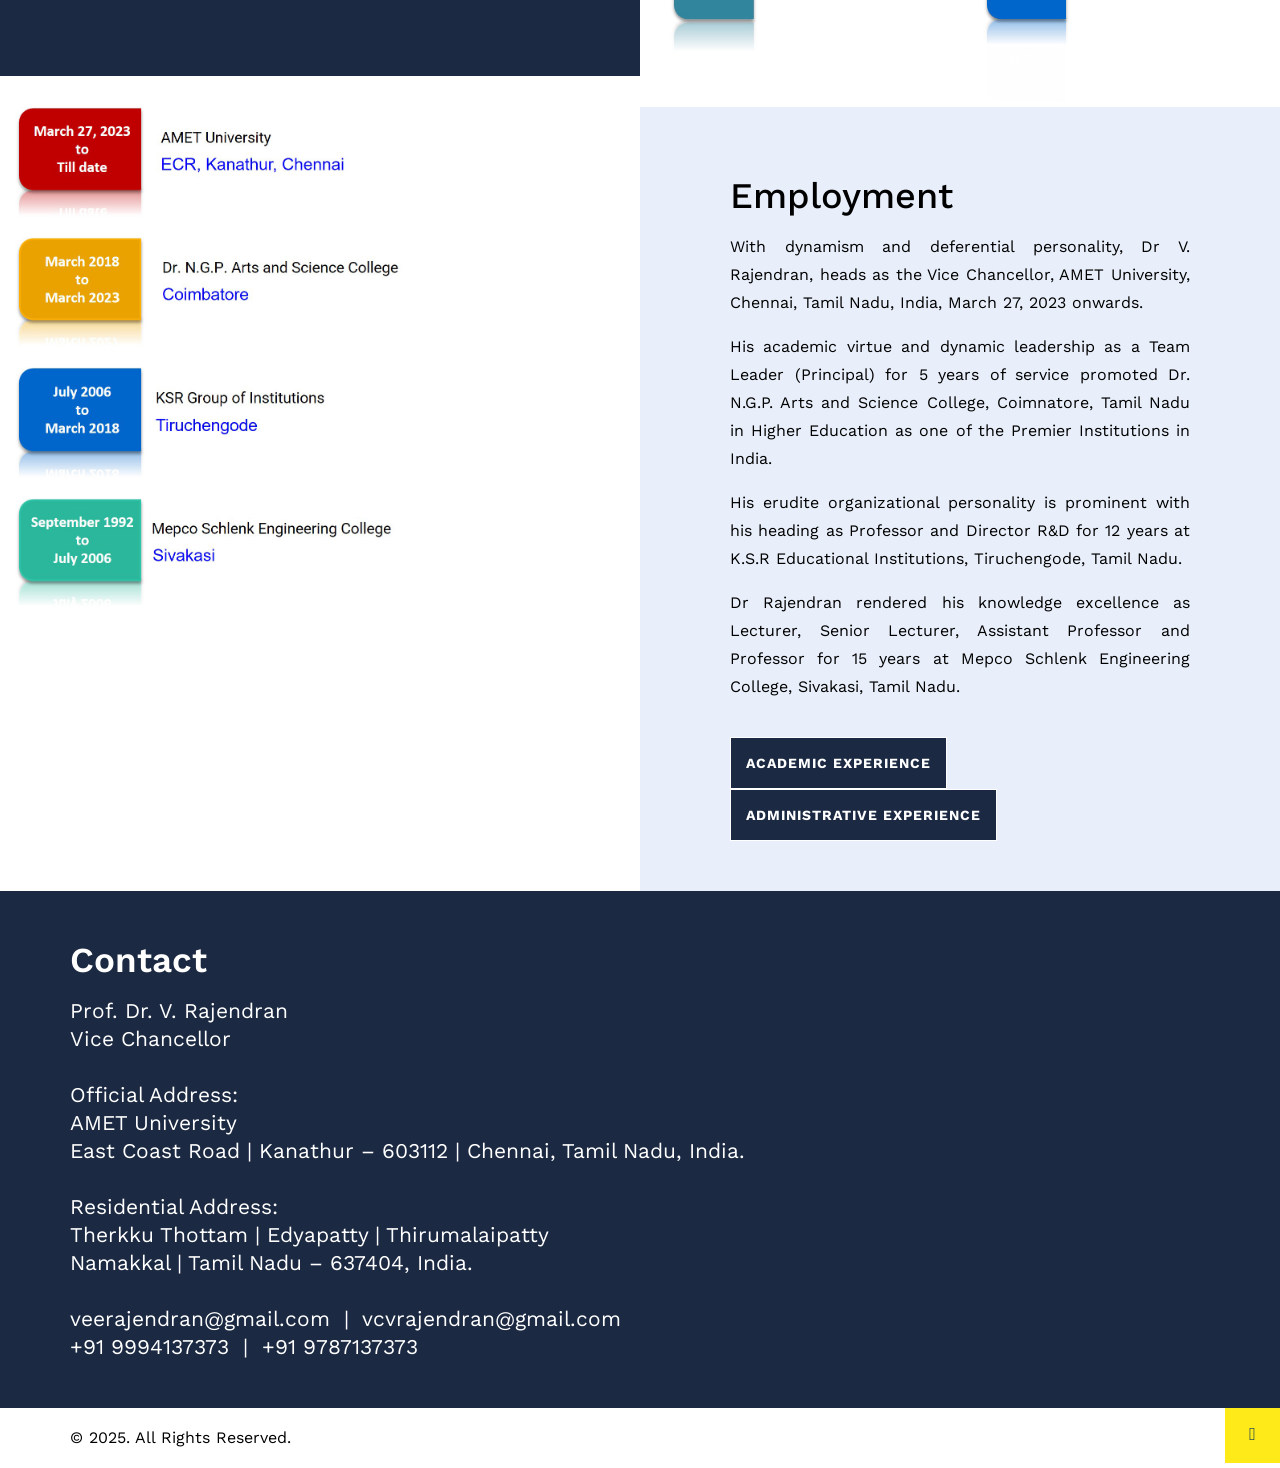
==== commit dbb3631a: "Initial commit" ====
--- a/about.html
+++ b/about.html
@@ -1,530 +1,215 @@
-
 <!DOCTYPE html>
 <html lang="en">
-  <head>
+<head>
   <meta charset="utf-8">
-    <meta http-equiv="X-UA-Compatible" content="IE=edge">
-    <meta name="viewport" content="width=device-width, initial-scale=1">
-    <title>About Prof. Dr. V. Rajendran</title>
-    <!-- Bootstrap -->
-<link href="css/bootstrap.min.css" rel="stylesheet">
-	<!-- Font-Awesome -->
-    <link href="css/font-awesome.min.css" rel="stylesheet">
-	<!-- Lightbox -->
-	<link href="assets/lightbox/css/lightbox.css" rel="stylesheet">
-    <!-- Text Rotator-->
-	<link href="assets/textrotator/simpletextrotator.css" rel="stylesheet">
-	<!-- FlexSlider -->
-    <link href="assets/flexslider/flexslider.css" rel="stylesheet">
-	<!-- Theme Style -->
-    <link href="css/style.css" rel="stylesheet">
-	<!-- Animations -->
-    <link href="css/animate.css" rel="stylesheet">
-	<!-- Custom Favicon -->
-	<link href="img/favicon.ico" rel="shortcut icon" type="image/x-icon"/> 
-    <!-- HTML5 Shim and Respond.js IE8 support of HTML5 elements and media queries -->
-    <!-- WARNING: Respond.js doesn't work if you view the page via file:// -->
-    <!--[if lt IE 9]>
-    <script src="assets/html5shiv/html5shiv.js"></script>
-    <script src="assets/respond/respond.min.js"></script>
-    <![endif]-->
-    <link href="https://fonts.googleapis.com/css2?family=Montserrat:wght@400;500&amp;display=swap" rel="stylesheet">	  
-    <script src="https://ajax.googleapis.com/ajax/libs/jquery/1.11.0/jquery.min.js"></script>
-    <style>
-   @media(max-width: 767px) {
-	.about_vr .col-md-12{
-		   display: -webkit-flex; /* Safari */ 
-		   display: flex; flex-direction: column;
-	   }
-	.about_vr .vr_img{
-	   order: 1;
-   }
-   .about_vr .vr_content{
-	   order: 2;
-   }
-   .aboutus .col-md-6, .aboutus .col-md-5{
-	   display: block !important;
-   }
-   .employment_about{
-	   padding: 0 30px !important;
-   }
-   .education_about{
-	   padding: 30px !important;
-   }
-   }
-   </style>
-  </head>
-    <body id="top">
-       
- 
-	<header id="home">
-	  <style>
-@media (min-width : 768px){
-	.navigation {
-  background: #1b2942;
-}
-nav {
-  background: #1b2942;
-}
-}
-@media (max-width : 767px){
-	.nav-list{
-		background: #1b2942;
-	}
-}
-.nav-container {
-  width: 100%;
-  margin: 0 auto;
-}
-
-
-nav ul {
-  list-style: none;
-  margin: 0;
-  padding: 0;
-}
-nav ul li {
-  float: left;
-  position: relative;
-}
-nav ul li a,
-nav ul li a:visited {
-  display: block;
-  padding: 0 15px;
-  font-size: 1.1em;
-  line-height: 70px;
-  color: #fff; letter-spacing: 1px;
-  text-decoration: none;
-}
-nav ul li a:hover,
-nav ul li a:visited:hover {
-  color: #ffad18;
-}
-nav ul li a.active {
-    color: #ffad18;
-}
-
-nav ul li a:not(:only-child):after,
-nav ul li a:visited:not(:only-child):after {
-  padding-left: 4px;
-  content: " ▾";
-}
-nav ul li ul li {
-  min-width: 190px;
-}
-nav ul li ul li a {
-  padding: 15px;
-  line-height: 20px;
-}
-
-.nav-dropdown {
-  position: absolute;
-  display: none;
-  z-index: 1;
-  box-shadow: 0 3px 12px rgba(0, 0, 0, 0.15);
-}
-
-/* Mobile navigation */
-.nav-mobile {
-  display: none;
-  position: absolute;
-  top: 0;
-  right: 0;
-  background: #1b2942;
-  height: 40px;
-  width: 60px;
-  z-index: 999;
-}
-
-@media only screen and (max-width: 798px) {
-  .nav-mobile {
-    display: block;
-  }
-
-  nav {
-    width: 100%;
-    padding: 70px 0 15px;
-  }
-  nav ul {
-    display: none;
-  }
-  nav ul li {
-    float: none;
-  }
-  nav ul li a {
-    padding: 15px;
-    line-height: 20px;
-  }
-  nav ul li ul li a {
-    padding-left: 30px;
-  }
-
-  .nav-dropdown {
-    position: static;
-  }
-}
-@media screen and (min-width: 799px) {
-  .nav-list {
-    display: block !important;
-  }
-}
-#nav-toggle {
-  position: absolute;
-  left: 10px;
-  top: 10px;
-  cursor: pointer;
-  padding: 0px; z-index:999; color: #fff; font-weight: 800;
-}
-#nav-toggle span,
-#nav-toggle span:before,
-#nav-toggle span:after {
-  cursor: pointer;
-  border-radius: 1px;
-  height: 3px;
-  width: 35px;
-  background: #ffffff;
-  position: absolute;
-  display: block;
-  content: "";
-  transition: all 300ms ease-in-out;
-}
-#nav-toggle span:before {
-  top: -10px;
-}
-#nav-toggle span:after {
-  bottom: -10px;
-}
-#nav-toggle.active span {
-  background-color: transparent;
-}
-#nav-toggle.active span:before, #nav-toggle.active span:after {
-  top: 0;
-}
-#nav-toggle.active span:before {
-  transform: rotate(45deg);
-}
-#nav-toggle.active span:after {
-  transform: rotate(-45deg);
-}
-
-</style>
-<section class="navigation" style="position: fixed; width: 100%; z-index: 999;top: 0;">
-  <div class="container">
-  <nav>
+  <meta name="viewport" content="width=device-width, initial-scale=1">
+  <title>About Prof. Dr. V. Rajendran</title>
+  <link href="css/bootstrap.min.css" rel="stylesheet">
+  <link href="css/font-awesome.min.css" rel="stylesheet">
+  <link href="assets/lightbox/css/lightbox.css" rel="stylesheet">
+  <link href="assets/textrotator/simpletextrotator.css" rel="stylesheet">
+  <link href="assets/flexslider/flexslider.css" rel="stylesheet">
+  <link href="css/style.css" rel="stylesheet">
+  <link href="css/animate.css" rel="stylesheet">
+  <link href="img/favicon.ico" rel="shortcut icon" type="image/x-icon">
+  <link href="https://fonts.googleapis.com/css2?family=Montserrat:wght@400;500&display=swap" rel="stylesheet">
+  <style>
+    @media (max-width: 767px) {
+      .about_vr .col-md-12 { display: flex; flex-direction: column; }
+      .about_vr .vr_img { order: 1; }
+      .about_vr .vr_content { order: 2; }
+      .aboutus .col-md-6, .aboutus .col-md-5 { display: block !important; }
+      .employment_about { padding: 0 30px !important; }
+      .education_about { padding: 30px !important; }
+    }
+    /* Awards */
+    .awards ul { list-style-image: url(img/bullet.jpg); }
+
+    /* Navigation */
+    @media (min-width: 768px) { .navigation, nav { background: #1b2942; } }
+    @media (max-width: 767px) { .nav-list { background: #1b2942; } }
+
+    nav ul { list-style: none; margin: 0; padding: 0; }
+    nav ul li { float: left; position: relative; }
+    nav ul li a { display: block; padding: 0 15px; font-size: 1.1em; line-height: 70px; color: #fff; letter-spacing: 1px; text-decoration: none; }
+    nav ul li a:hover, nav ul li a.active { color: #ffad18; }
+    nav ul li a:not(:only-child)::after { padding-left: 4px; content: " ▾"; }
+    nav ul li ul li { min-width: 190px; }
+    nav ul li ul li a { padding: 15px; line-height: 20px; }
+
+    .nav-dropdown { position: absolute; display: none; z-index: 1; box-shadow: 0 3px 12px rgba(0,0,0,.15); }
+    .nav-mobile { display: none; position: absolute; top: 0; right: 0; background: #1b2942; height: 40px; width: 60px; z-index: 999; }
+
+    @media (max-width: 798px) {
+      .nav-mobile { display: block; }
+      nav { width: 100%; padding: 70px 0 15px; }
+      nav ul { display: none; }
+      nav ul li { float: none; }
+      nav ul li a { padding: 15px; line-height: 20px; }
+      nav ul li ul li a { padding-left: 30px; }
+      .nav-dropdown { position: static; }
+    }
+    @media (min-width: 799px) { .nav-list { display: block !important; } }
+
+    #nav-toggle { position: absolute; left: 10px; top: 10px; cursor: pointer; padding: 0; z-index: 999; color: #fff; font-weight: 800; }
+    #nav-toggle span, #nav-toggle span::before, #nav-toggle span::after {
+      cursor: pointer; border-radius: 1px; height: 3px; width: 35px;
+      background: #fff; position: absolute; display: block; content: "";
+      transition: all 300ms ease-in-out;
+    }
+    #nav-toggle span::before { top: -10px; }
+    #nav-toggle span::after { bottom: -10px; }
+    #nav-toggle.active span { background-color: transparent; }
+    #nav-toggle.active span::before, #nav-toggle.active span::after { top: 0; }
+    #nav-toggle.active span::before { transform: rotate(45deg); }
+    #nav-toggle.active span::after { transform: rotate(-45deg); }
+  </style>
+</head>
+<body id="top">
+  <!-- HEADER (shared) -->
+<header id="home">
+  <nav class="navigation" style="position: fixed; width: 100%; z-index: 999; top: 0;">
+    <div class="container">
       <div class="nav-mobile"><a id="nav-toggle" href="#!">Menu</a></div>
       <ul class="nav-list">
-        <li>
-          <a href="index.html" class="active"><span>Home</span></a>
-        </li>
-        <li>
-          <a href="about.html" class=""><span>About VR</span></a>
-        </li>
-		<li>
-          <a href="#" class=""><span>Academic</span></a>
-        </li>
-        <li>
-          <a href="#" class=""><span>Administration</span></a>
-        </li>
-		<li>
-          <a href="#" class=""><span>Research Projects</span></a>
-        </li>
-        <li>
-          <a href="#" class=""><span>Publications</span></a>
-        </li>
-		
-        <li>
-          <a href="#" class="dropbtn ">Recognition</a>
-          <!--<ul class="nav-dropdown">
-            <li>
-              <a href="awards.php">Awards</a>
-            </li>
-            <li>
-              <a href="fellowships.php">Fellowships</a>
-            </li>
-          </ul>-->
-        </li>
-        <li>
-          <a href="#" class=""><span>Gallery</span></a>
-        </li>
-        <li>
-          <a href="index.html#contact"><span>Contact</span></a>
-        </li>
+        <li><a href="index.html" >Home</a></li>
+        <li><a href="about.html" class="active">About VR</a></li>
+        <li><a href="#">Academic</a></li>
+        <li><a href="#">Administration</a></li>
+        <li><a href="#">Research Projects</a></li>
+        <li><a href="#">Publications</a></li>
+        <li><a href="#">Recognition</a></li>
+        <li><a href="#">Gallery</a></li>
+        <li><a href="index.html#contact">Contact</a></li>
       </ul>
-    </nav>
+    </div>
+  </nav>
+</header>
+
+  <!-- ABOUT -->
+  <div class="container about_vr" style="margin-top: 10%; margin-bottom: 3%;">
+    <div class="col-md-12">
+      <h1>About</h1>
+      <div class="col-md-6 vr_content">
+        <p>Dr V. Rajendran's journey began in the by-lanes of <strong>Edayappatty</strong> a small village in Namakkal Disrict. Taught in vernacular medium, he never let environment dictate his destiny but seized every spare moment to <strong>up-skill</strong> himself towards successful education.</p>
+        <p>A pious and orthodox family from agriculture and husbandry ancestry contributed greatly in reaping achievements throughout his life. A Renowned academician &amp; administrator, possesses more than 30 years of service in <strong>Administration, Teaching and Research &amp; Innovations.</strong></p>
+        <p>He created a legacy that impacted the lives of students and staff of Institutes of higher learning as Professor, Chairman, Dean, Director R&amp;D, President, Member of various councils and academic bodies.</p>
+        <p>His career accomplishments, managerial and leadership skills, ability to navigate a challenging environment, were instrumental in achieving his designation as the Principal in Dr N.G.P Arts and Science College, Coimbatore, Tamil Nadu, India.</p>
+        <p>Dr Rajendran and his better half Mrs.Sasikala Rajendran have shared responsibility of nurturing their son and daughter. They were raised with social values and ethnicity, which is relevant through their impeccable career in rendering humane services as promising doctors. His son Dr. R. Sudhir Venkatesh is currently pursuing his Master's in General Medicine at Madras Medical College, Chennai (an Assistant Surgeon-General in the Department of Public health and Preventive medicine, Govt. of Tamil Nadu) and married to Dr P.Nivedha M.D., Psychiatry and his daughter Dr. R. Kavi Sowmya is currently pursuing her Masters in Obstetrics and Gynaecology at Madras Medical college, Chennai and she's married to Dr. S. Aravind, who is currently pursuing his Masters in Radiodiagnosis at GKNM, Coimbatore.</p>
+      </div>
+      <div class="col-md-6 vr_img">
+        <ul class="social-buttons">
+          <img src="img/rajendran1.jpg" width="100%">
+          <li><a href="https://vidwan.inflibnet.ac.in/profile/59941" target="_blank"><img src="img/vidwan.png" width="250"></a></li>
+        </ul>
+      </div>
+    </div>
+  </div>
+
+  <div class="whitespace">&nbsp;</div>
+
+  <!-- EDUCATION -->
+  <div class="container-fluid aboutus">
+    <div class="col-md-12">
+      <div class="col-md-6 col-sm-12" style="background: #1b2942; color: #fff;">
+        <div class="education_about" style="padding: 70px;">
+          <h1>Education</h1>
+          <p>Dr V. Rajendran achieved a zenith academic status from Bharathiar University for his D.Sc. in Physics specializing in Biomaterials, is a maverick learner. His academic endeavors are myriad and incessant by holding a Ph.D. from Annamalai University and an M.Tech. in Nanotechnology from Anna University. Professor Rajendran is a versatile academician with cumulative excellence in obtaining M.Phil. in Ultrasonics and M.Sc. from Annamalai University and a B.Sc. from Madras University.</p>
+        </div>
+      </div>
+      <div class="col-md-6 col-sm-12 row_1">
+        <div class="row">
+          <div class="col-md-6"><img src="img/About VR/01.jpg" width="100%"></div>
+          <div class="col-md-6"><img src="img/About VR/04.jpg" width="100%"></div>
+        </div>
+        <div class="row">
+          <div class="col-md-6"><img src="img/About VR/02.jpg" width="100%"></div>
+          <div class="col-md-6"><img src="img/About VR/05.jpg" width="100%"></div>
+        </div>
+        <div class="row">
+          <div class="col-md-6"><img src="img/About VR/03.jpg" width="100%"></div>
+          <div class="col-md-6"><img src="img/About VR/06.jpg" width="100%"></div>
+        </div>
+      </div>
+    </div>
+  </div>
+
+  <!-- EMPLOYMENT -->
+  <div class="container-fluid aboutus">
+    <div class="col-md-12">
+      <div class="col-md-6">
+        <div class="row"><div class="col-md-8 col-12"><img src="img/employment/01.jpg" width="100%"></div></div>
+        <div class="whitespace">&nbsp;</div>
+        <div class="row"><div class="col-md-8 col-12"><img src="img/employment/002.jpg" width="100%"></div></div>
+        <div class="whitespace">&nbsp;</div>
+        <div class="row"><div class="col-md-8 col-12"><img src="img/employment/03.jpg" width="100%"></div></div>
+        <div class="whitespace">&nbsp;</div>
+        <div class="row"><div class="col-md-8 col-12"><img src="img/employment/04.jpg" width="100%"></div></div>
+      </div>
+      <div class="col-md-6" style="background: #e8effa; color: #000; padding: 50px 0;">
+        <div class="employment_about" style="padding: 0 90px; ">
+          <h1>Employment</h1>
+          <p style="color: #000 !important;">With dynamism and deferential personality, Dr V. Rajendran, heads as the Vice Chancellor, AMET University, Chennai, Tamil Nadu, India, March 27, 2023 onwards.</p>
+          <p style="color: #000 !important;">His academic virtue and dynamic leadership as a Team Leader (Principal) for 5 years of service promoted Dr. N.G.P. Arts and Science College, Coimnatore, Tamil Nadu in Higher Education as one of the Premier Institutions in India.</p>
+          <p style="color: #000 !important;">His erudite organizational personality is prominent with his heading as Professor and Director R&amp;D for 12 years at K.S.R Educational Institutions, Tiruchengode, Tamil Nadu.</p>
+          <p style="color: #000 !important;">Dr Rajendran rendered his knowledge excellence as Lecturer, Senior Lecturer, Assistant Professor and Professor for 15 years at Mepco Schlenk Engineering College, Sivakasi, Tamil Nadu.</p>
+          <div class="whitespace">&nbsp;</div>
+          <a href="#" class="weight-outline-btn">Academic Experience</a>
+          <a href="#" class="weight-outline-btn">Administrative Experience</a>
+        </div>
+      </div>
+    </div>
+  </div>
+  <!-- CONTACT -->
+<section id="contact" style="padding: 30px 0; background: #1b2942; color: #fff; text-align: left;">
+  <div class="container">
+    <h1 style="color: #fff; font-size: 35px; font-weight: 600;">Contact</h1>
+    <h2 style="color: #fff; text-transform: inherit; font-weight: 400; line-height: 28px;">
+     <span style="color: #fff;">Prof. Dr. V. Rajendran<br>
+      Vice Chancellor<br><br>
+      Official Address:<br>AMET University <br> East Coast Road | Kanathur – 603112 | Chennai, Tamil Nadu, India.<br><br>
+      Residential Address:<br> Therkku Thottam | Edyapatty | Thirumalaipatty <br> Namakkal | Tamil Nadu – 637404, India.<br><br>
+      veerajendran@gmail.com &nbsp;|&nbsp; vcvrajendran@gmail.com<br>
+      +91 9994137373 &nbsp;|&nbsp; +91 9787137373 </span>
+    </h2>
   </div>
 </section>
-
- 	</header>
-			<div class="container about_vr" style="margin-top: 10%;margin-bottom: 3%">
-              <div class="col-md-12">
-                <h1>About</h1>  
-			  <div class="col-md-6 vr_content">
-			  <p>Dr V. Rajendran’s journey began in the by-lanes of <strong>Edayappatty</strong> a small village in Namakkal Disrict. Taught in vernacular medium, he never let environment dictate his destiny but seized every spare moment to <strong>up-skill</strong> himself towards successful education.</p>
-			  <p>A pious and orthodox family from agriculture and husbandry ancestry contributed greatly in reaping achievements throughout his life. A Renowned academician &amp; administrator, possesses more than 30 years of service in <strong>Administration, Teaching and Research &amp; Innovations.</strong></p>
-			  <p>He created a legacy that impacted the lives of students and staff of Institutes of higher learning as Professor, Chairman, Dean, Director R&D;, President, Member of various councils and academic bodies. </p>
-			  <p>His career accomplishments, managerial and leadership skills, ability to navigate a challenging environment, were instrumental in achieving his designation as the Principal in Dr N.G.P Arts and Science College, Coimbatore, Tamil Nadu, India.</p>
-			  <p>Dr Rajendran and his better half Mrs.Sasikala Rajendran have shared responsibility of nurturing their son and daughter. They were raised with social values and ethnicity, which is relevant through their impeccable career in rendering humane services as promising doctors. His son Dr. R. Sudhir Venkatesh is currently pursuing his Master’s in General Medicine at Madras Medical College, Chennai (an Assistant Surgeon-General in the Department of Public health and Preventive medicine, Govt. of Tamil Nadu) and married to Dr P.Nivedha M.D., Psychiatry and his daughter Dr. R. Kavi Sowmya is currently pursuing her Masters in Obstetrics and Gynaecology at Madras Medical college, Chennai and she’s married to Dr. S. Aravind, who is currently pursuing his Masters in Radiodiagnosis at GKNM, Coimbatore.</p>
-			<!--  <a href="Dr V Rajendran profile.pdf" target="_blank" class="weight-outline-btn" >Curriculum Vitae</a> -->
-			  </div>
-			  <div class="col-md-6 vr_img">
-			  <ul class="social-buttons">
-				<img src="img/rajendran1.jpg" width="100%"/>	
-				  <li><a href="https://vidwan.inflibnet.ac.in/profile/59941" target="_blank"><img src="img/vidwan.png" width="250"/></a></li>
-                </ul>
-			  
-			  </div>
-               </div>
-			   </div>
-			    <div class="whitespace">&nbsp;</div>
-				<div class="container-fluid aboutus">
-              <div class="col-md-12">
-			  <div class="col-md-6 col-sm-12" style="background: #1b2942; color: #fff; ">
-			  <div class="education_about" style="padding: 70px;">
-			  <h1>Education</h1>
-			   <p>Dr V. Rajendran achieved a zenith academic status from Bharathiar University for his D.Sc. in Physics specializing in Biomaterials, is a maverick learner. His academic endeavors are myriad and incessant by holding a Ph.D. from Annamalai University and an M.Tech. in Nanotechnology from Anna University. Professor Rajendran is a versatile academician with cumulative excellence in obtaining M.Phil. in Ultrasonics and M.Sc. from Annamalai University and a B.Sc. from Madras University.</p>
-			  <!-- <a href="#" class="weight-outline-btn" >Educational Experience</a>-->
-			  </div>
-			  </div>
-			  <div class="col-md-6 col-sm-12 row_1">
-			  <div class="row">
-			  <div class="col-md-6">
-			  <!-- <h2>2019</h2>
-			  <h1>D.Sc.</h1>
-			  <h3>Bharathiar University</h3>
-			  <p>Physics (Biomaterials)</p> -->
-			  <img src="img/About VR/01.jpg" width="100%"/>
-			  </div>
-			  <div class="col-md-6">
-			   <!--<h2>1993</h2>
-			  <h1>Ph.D.</h1>
-			  <h3>Annamalai University</h3>
-			  <p>Physics (Ultrasonics)</p>-->
-			  <img src="img/About VR/04.jpg" width="100%"/>
-			  </div>
-			  </div>
-			  <div class="row">
-			  <div class="col-md-6">
-			   <!--<h2>2009</h2>
-			  <h1>M.Tech.</h1>
-			  <h3>Anna University, Coimbatore</h3>
-			  <p>Nanotechnology</p>-->
-			  <img src="img/About VR/02.jpg" width="100%"/>
-			  </div>
-			  <div class="col-md-6">
-			  <!-- <h2>1988</h2>
-			  <h1>M.Phil.</h1>
-			  <h3>Annamalai University</h3>
-			  <p>Physics (Ultrasonics)</p>-->
-			  <img src="img/About VR/05.jpg" width="100%"/>
-			  </div>
-			  </div>
-			  <div class="row">
-			  <div class="col-md-6">
-			   <!--<h2>1986</h2>
-			  <h1>M.Sc.</h1>
-			  <h3>Annamalai University</h3>
-			  <p>Physics</p>-->
-			  <img src="img/About VR/03.jpg" width="100%"/>
-			  </div>
-			  <div class="col-md-6">
-			   <!--<h2>1984</h2>
-			  <h1>B.Sc.</h1>
-			  <h3>Madras University</h3>
-			  <p>Physics</p>-->
-			  <img src="img/About VR/06.jpg" width="100%"/>
-			  </div>
-			  </div>
-			  </div>
-               </div>
-			   </div>
-				<div class="container-fluid aboutus">
-              <div class="col-md-12">
-			  <div class="col-md-6">
-			   <div class="row">
-			  <div class="col-md-8 col-12">
-			  <img src="img/employment/01.jpg" width="100%"/>
-			  </div>
-			  </div>
-			  <div class="whitespace">&nbsp;</div>
-			  <div class="row">
-			  <div class="col-md-8 col-12">
-			  <img src="img/employment/002.jpg" width="100%"/>
-			  </div>
-			  </div>
-			  <div class="whitespace">&nbsp;</div>
-			  <div class="row">
-			  <div class="col-md-8 col-12">
-			  <img src="img/employment/03.jpg" width="100%"/>
-			  </div>
-			  </div>
-			  <div class="whitespace">&nbsp;</div>
-			  <div class="row">
-			  <div class="col-md-8 col-12">
-			  <img src="img/employment/04.jpg" width="100%"/>
-			  </div>
-			  </div>
-			  </div>
-			  <div class="col-md-6" style="background: #e8effa !important; color: #000; padding: 50px 0;">
-			  <div class="employment_about" style="padding: 0px 90px;style=" color: #000;"">
-			  <h1 style="color: #000;">Employment</h1>
-			   <p style="color: #000;">With dynamism and deferential personality, Dr V. Rajendran, heads as the Vice Chancellor, AMET University, Chennai, Tamil Nadu, India, March 27, 2023 onwards.</p>
-			   <p style="color: #000;">His academic virtue and dynamic leadership as a Team Leader (Principal) for 5 years of service promoted Dr. N.G.P. Arts and Science College, Coimnatore, Tamil Nadu in Higher Education as one of the Premier Institutions in India. </p>
-			   <p style="color: #000;">His erudite organizational personality is prominent with his heading as Professor and Director R&D; for 12 years at K.S.R Educational Institutions, Tiruchengode, Tamil Nadu. </p>
-			   <p style="color: #000;">Dr Rajendran rendered his knowledge excellence as Lecturer, Senior Lecturer, Assistant Professor and Professor for 15 years at Mepco Schlenk Engineering College, Sivakasi, Tamil Nadu.</p>
-			    <div class="whitespace">&nbsp;</div>
-			  <a href="#" class="weight-outline-btn">Academic Experience</a> <a href="#" class="weight-outline-btn">Administrative Experience</a>
-			  </div>
-			  </div>
-			  
-               </div>
-			   </div>
-	<!--<div class="container awards" style="padding-top: 60px; ">
-	<div class="row">
-	<div class="col-md-6">
-	<ul>
-	<li><h3>Top 2% of World Scientist from Material Science by Stanford University & Elsevier BV</h3>
-<h4>2019 & 2020</h4>
-</li>
-	<li><h3>Fulbright Fellowship - Administrator</h3>
-<h4>USIEF, USA</h4>
-</li>
-	<li><h3>NCSTC Science Popularization Award </h3>
-<h4>Cash Prize – Rs. 1 Lakh | DST, Govt. of India</h4>
-
-</li>
-	<li><h3>Grant –in-Aid Received : 1349.6 L</h3>
-<h4>Completed Projects   : 22</h4>
-</li>
-<li><h3>PSNA Life Time Achievement Award </h3>
-<h4>Cash Prize – Rs. 1 Lakh </h4>
-</li>
-	</ul>
-	</div>
-	<div class="col-md-6">
-	<ul>
-	<li><h3>LEAP – Leadership </h3>
-<h4>MoE, Govt. of India<br/><br/></h4>
-
-</li>
-	<li><h3>DAAD - Fellowship</h3>
-<h4>Germany</h4>
-</li>
-	<li><h3>NAAC ASSESSOR </h3>
-<h4>UGC, Govt. of India</h4>
-
-</li>
-	<li><h3>No. Ph.D Guided: 29 </h3>
-<h4>Patent : Granted  - 4, Listed - 10 </h4>
-</li>
-<li><h3>Country visited - 40</h3>
-<h4>Visting Scientist, invited Lectures, MoU, Conference</h4>
-</li>
-	</ul>
-	</div>
-	</div>
-	</div> -->
-
-
-        
-		 <section class="text-center section-padding contact-wrap" id="contact" style="padding-bottom: 30px;padding-top: 30px; background: #1b2942;">
-          <div class="container">
-		    
-            <div class="row">
-              <div class="col-md-12" style="color: #fff; text-align: left;">
-                <h1 class="arrow" style="color: #fff; font-size: 35px; font-weight: 600;">Contact</h1>
-				<h2 style="color: #fff !important; text-transform: inherit; font-weight: 400; line-height: 28px;">
-				 
-Prof. Dr. V. Rajendran <br>
-
- Vice Chancellor <br>
- 
-<br>
-Official Address<br>
-
-AMET University<br>
-
-East Coast Road | Kanathur- 603112 | Chennai | Tamil Nadu | India.<br><br>
-
-Residential Address<br>
-
-Therkku Thottam | Edyapatty | Thirumalaipatty <br>
-
-Namakkal | Tamil Nadu - 637404 | India<br><br>
-
-veerajendran@gmail.com, vcvrajendran@gmail.com<br>
-
-9994137373 , 9787137373
-				</h2>
-              </div>
-            </div>
-           
-          </div>
-        </section>
-<a href="index.html#top" class="up-btn"><i class="fa fa-chevron-up"></i></a>
+  <!-- FOOTER (shared) -->
+   <a href="#top" class="up-btn"><i class="fa fa-chevron-up"></i></a>
+
 <footer>
-          <div class="container">
-            <div class="row">
-              <div class="col-md-12 text-center">
-                <p>&copy; 2025. All Rights Reserved. 
-              </div>
-            </div>
-          </div>
-        </footer>
-        <!-- jQuery -->
-	  <script src="https://ajax.googleapis.com/ajax/libs/jquery/3.4.1/jquery.min.js"></script>
-    <!-- SmoothScroll -->           
-    <script type="text/javascript" src="assets/smoothscroll/smoothscroll.js"></script>
-    <!-- Bootstrap -->
-    <script src="assets/bootstrap/js/bootstrap.min.js"></script>
-	<!-- Waypoints -->
-	<script src="js/waypoints.min.js"></script>
-    <!-- classie.js -->
-	<script src="js/classie.js"></script>
-    <!-- FlexSlider -->
-    <script src="assets/flexslider/jquery.flexslider.js"></script>
-	<!-- Modernizr -->
-    <script src="js/modernizr.js"></script>
-	<!-- Text Rotator -->
-	<script src="assets/textrotator/jquery.simple-text-rotator.js"></script>
-	<!-- Lightbox.js -->
-    <script src="assets/lightbox/js/lightbox.min.js"></script>
-	<!-- Theme JavaScript Core -->
-	<script src="js/main.js"></script>
-	<script src="js/script.js"></script>
-    <script>
-(function($) { // Begin jQuery
-  $(function() { // DOM ready
-    // If a link has a dropdown, add sub menu toggle.
-    $('nav ul li a:not(:only-child)').click(function(e) {
+  <div class="container text-center">
+    <p>&copy; 2025. All Rights Reserved.</p>
+  </div>
+</footer>
+
+<!-- SCRIPTS — jQuery loaded once, at bottom -->
+<script src="https://ajax.googleapis.com/ajax/libs/jquery/3.4.1/jquery.min.js"></script>
+<script src="assets/smoothscroll/smoothscroll.js"></script>
+<script src="assets/bootstrap/js/bootstrap.min.js"></script>
+<script src="js/waypoints.min.js"></script>
+<script src="js/classie.js"></script>
+<script src="assets/flexslider/jquery.flexslider.js"></script>
+<script src="js/modernizr.js"></script>
+<script src="assets/textrotator/jquery.simple-text-rotator.js"></script>
+<script src="assets/lightbox/js/lightbox.min.js"></script>
+<script src="js/main.js"></script>
+<script src="js/script.js"></script>
+<script>
+  (function ($) {
+    $('nav ul li a:not(:only-child)').click(function (e) {
       $(this).siblings('.nav-dropdown').toggle();
-      // Close one dropdown when selecting another
       $('.nav-dropdown').not($(this).siblings()).hide();
       e.stopPropagation();
     });
-    // Clicking away from dropdown will remove the dropdown class
-    $('html').click(function() {
-      $('.nav-dropdown').hide();
-    });
-    // Toggle open and close nav styles on click
-    $('#nav-toggle').click(function() {
+    $('html').click(function () { $('.nav-dropdown').hide(); });
+    $('#nav-toggle').click(function () {
       $('nav ul').slideToggle();
-    });
-    // Hamburger to X toggle
-    $('#nav-toggle').on('click', function() {
       this.classList.toggle('active');
     });
-  }); // end DOM ready
-})(jQuery); // end jQuery
-</script> 
-	
-	<!-- TEXT ROTATOR SETTINGS -->
-    <script type="text/javascript">
-    $(".rotate").textrotator({
-      animation: "fade", // You can pick the way it animates when rotating through words. Options are dissolve (default), fade, flip, flipUp, flipCube, flipCubeUp and spin.
-      separator: ",", // If you don't want commas to be the separator, you can define a new separator (|, &, * etc.) by yourself using this field.
-      speed: 2000 // How many milliseconds until the next word show.
-    });
-    </script> 
-		
+    $(".rotate").textrotator({ animation: "fade", separator: ",", speed: 2000 });
+  })(jQuery);
+</script>
+
 </body>
-</html>+</html>
--- a/css/style.css
+++ b/css/style.css
@@ -12,6 +12,9 @@
 }
 .icon-list a.active{
 	color: #ffad18;
+}
+.whitespace_pt {
+	padding-top: 25px !important;
 }
 /* ==========================================================================
 	Global Styles
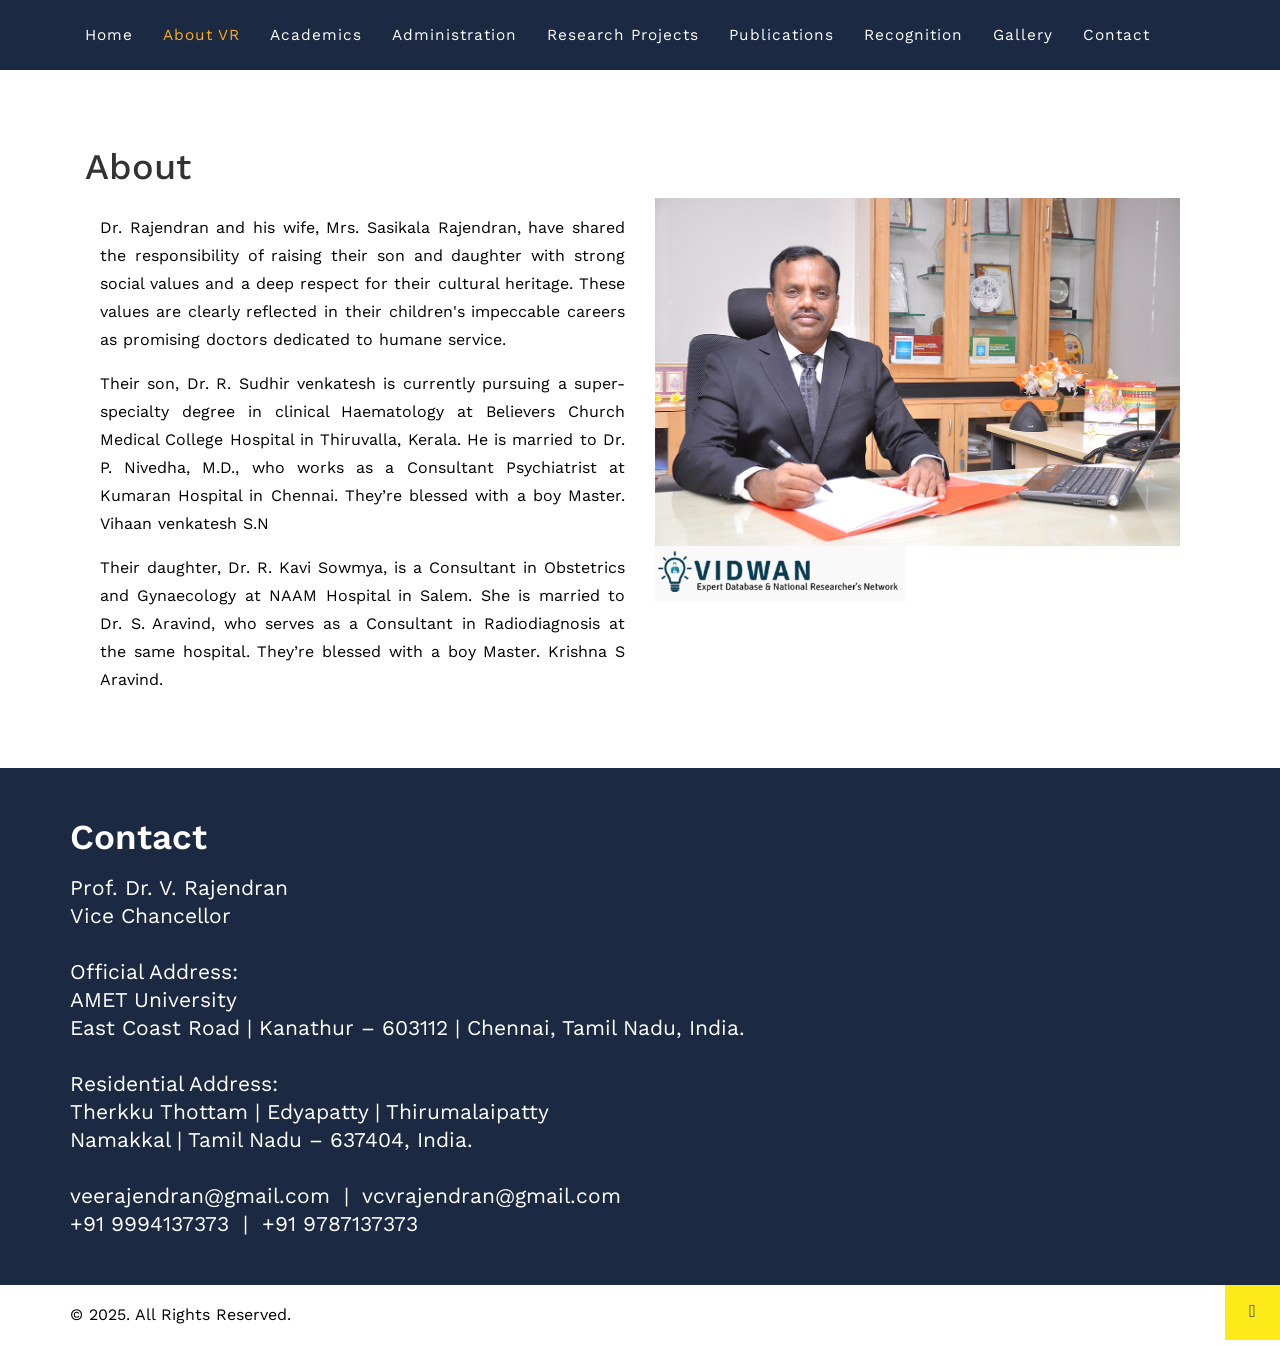
==== commit b1626b88: "initial comment" ====
--- a/about.html
+++ b/about.html
@@ -74,11 +74,11 @@
       <ul class="nav-list">
         <li><a href="index.html" >Home</a></li>
         <li><a href="about.html" class="active">About VR</a></li>
-        <li><a href="#">Academic</a></li>
-        <li><a href="#">Administration</a></li>
-        <li><a href="#">Research Projects</a></li>
-        <li><a href="#">Publications</a></li>
-        <li><a href="#">Recognition</a></li>
+        <li><a href="academics.html">Academics</a></li>
+        <li><a href="administration.html">Administration</a></li>
+        <li><a href="research.html">Research Projects</a></li>
+        <li><a href="publications.html">Publications</a></li>
+        <li><a href="recognition.html">Recognition</a></li>
         <li><a href="#">Gallery</a></li>
         <li><a href="index.html#contact">Contact</a></li>
       </ul>
@@ -91,11 +91,9 @@
     <div class="col-md-12">
       <h1>About</h1>
       <div class="col-md-6 vr_content">
-        <p>Dr V. Rajendran's journey began in the by-lanes of <strong>Edayappatty</strong> a small village in Namakkal Disrict. Taught in vernacular medium, he never let environment dictate his destiny but seized every spare moment to <strong>up-skill</strong> himself towards successful education.</p>
-        <p>A pious and orthodox family from agriculture and husbandry ancestry contributed greatly in reaping achievements throughout his life. A Renowned academician &amp; administrator, possesses more than 30 years of service in <strong>Administration, Teaching and Research &amp; Innovations.</strong></p>
-        <p>He created a legacy that impacted the lives of students and staff of Institutes of higher learning as Professor, Chairman, Dean, Director R&amp;D, President, Member of various councils and academic bodies.</p>
-        <p>His career accomplishments, managerial and leadership skills, ability to navigate a challenging environment, were instrumental in achieving his designation as the Principal in Dr N.G.P Arts and Science College, Coimbatore, Tamil Nadu, India.</p>
-        <p>Dr Rajendran and his better half Mrs.Sasikala Rajendran have shared responsibility of nurturing their son and daughter. They were raised with social values and ethnicity, which is relevant through their impeccable career in rendering humane services as promising doctors. His son Dr. R. Sudhir Venkatesh is currently pursuing his Master's in General Medicine at Madras Medical College, Chennai (an Assistant Surgeon-General in the Department of Public health and Preventive medicine, Govt. of Tamil Nadu) and married to Dr P.Nivedha M.D., Psychiatry and his daughter Dr. R. Kavi Sowmya is currently pursuing her Masters in Obstetrics and Gynaecology at Madras Medical college, Chennai and she's married to Dr. S. Aravind, who is currently pursuing his Masters in Radiodiagnosis at GKNM, Coimbatore.</p>
+        <p>Dr. Rajendran and his wife, Mrs. Sasikala Rajendran, have shared the responsibility of raising their son and daughter with strong social values and a deep respect for their cultural heritage. These values are clearly reflected in their children's impeccable careers as promising doctors dedicated to humane service.</p>
+        <p>Their son, Dr. R. Sudhir venkatesh is currently pursuing a super-specialty degree in clinical Haematology at Believers Church Medical College Hospital in Thiruvalla, Kerala. He is married to Dr. P. Nivedha, M.D., who works as a Consultant Psychiatrist at Kumaran Hospital in Chennai. They’re blessed with a boy Master. Vihaan venkatesh S.N</p>
+        <p>Their daughter, Dr. R. Kavi Sowmya, is a Consultant in Obstetrics and Gynaecology at NAAM Hospital in Salem. She is married to Dr. S. Aravind, who serves as a Consultant in Radiodiagnosis at the same hospital. They’re blessed with a boy Master. Krishna S Aravind.</p>
       </div>
       <div class="col-md-6 vr_img">
         <ul class="social-buttons">
@@ -108,58 +106,6 @@
 
   <div class="whitespace">&nbsp;</div>
 
-  <!-- EDUCATION -->
-  <div class="container-fluid aboutus">
-    <div class="col-md-12">
-      <div class="col-md-6 col-sm-12" style="background: #1b2942; color: #fff;">
-        <div class="education_about" style="padding: 70px;">
-          <h1>Education</h1>
-          <p>Dr V. Rajendran achieved a zenith academic status from Bharathiar University for his D.Sc. in Physics specializing in Biomaterials, is a maverick learner. His academic endeavors are myriad and incessant by holding a Ph.D. from Annamalai University and an M.Tech. in Nanotechnology from Anna University. Professor Rajendran is a versatile academician with cumulative excellence in obtaining M.Phil. in Ultrasonics and M.Sc. from Annamalai University and a B.Sc. from Madras University.</p>
-        </div>
-      </div>
-      <div class="col-md-6 col-sm-12 row_1">
-        <div class="row">
-          <div class="col-md-6"><img src="img/About VR/01.jpg" width="100%"></div>
-          <div class="col-md-6"><img src="img/About VR/04.jpg" width="100%"></div>
-        </div>
-        <div class="row">
-          <div class="col-md-6"><img src="img/About VR/02.jpg" width="100%"></div>
-          <div class="col-md-6"><img src="img/About VR/05.jpg" width="100%"></div>
-        </div>
-        <div class="row">
-          <div class="col-md-6"><img src="img/About VR/03.jpg" width="100%"></div>
-          <div class="col-md-6"><img src="img/About VR/06.jpg" width="100%"></div>
-        </div>
-      </div>
-    </div>
-  </div>
-
-  <!-- EMPLOYMENT -->
-  <div class="container-fluid aboutus">
-    <div class="col-md-12">
-      <div class="col-md-6">
-        <div class="row"><div class="col-md-8 col-12"><img src="img/employment/01.jpg" width="100%"></div></div>
-        <div class="whitespace">&nbsp;</div>
-        <div class="row"><div class="col-md-8 col-12"><img src="img/employment/002.jpg" width="100%"></div></div>
-        <div class="whitespace">&nbsp;</div>
-        <div class="row"><div class="col-md-8 col-12"><img src="img/employment/03.jpg" width="100%"></div></div>
-        <div class="whitespace">&nbsp;</div>
-        <div class="row"><div class="col-md-8 col-12"><img src="img/employment/04.jpg" width="100%"></div></div>
-      </div>
-      <div class="col-md-6" style="background: #e8effa; color: #000; padding: 50px 0;">
-        <div class="employment_about" style="padding: 0 90px; ">
-          <h1>Employment</h1>
-          <p style="color: #000 !important;">With dynamism and deferential personality, Dr V. Rajendran, heads as the Vice Chancellor, AMET University, Chennai, Tamil Nadu, India, March 27, 2023 onwards.</p>
-          <p style="color: #000 !important;">His academic virtue and dynamic leadership as a Team Leader (Principal) for 5 years of service promoted Dr. N.G.P. Arts and Science College, Coimnatore, Tamil Nadu in Higher Education as one of the Premier Institutions in India.</p>
-          <p style="color: #000 !important;">His erudite organizational personality is prominent with his heading as Professor and Director R&amp;D for 12 years at K.S.R Educational Institutions, Tiruchengode, Tamil Nadu.</p>
-          <p style="color: #000 !important;">Dr Rajendran rendered his knowledge excellence as Lecturer, Senior Lecturer, Assistant Professor and Professor for 15 years at Mepco Schlenk Engineering College, Sivakasi, Tamil Nadu.</p>
-          <div class="whitespace">&nbsp;</div>
-          <a href="#" class="weight-outline-btn">Academic Experience</a>
-          <a href="#" class="weight-outline-btn">Administrative Experience</a>
-        </div>
-      </div>
-    </div>
-  </div>
   <!-- CONTACT -->
 <section id="contact" style="padding: 30px 0; background: #1b2942; color: #fff; text-align: left;">
   <div class="container">
